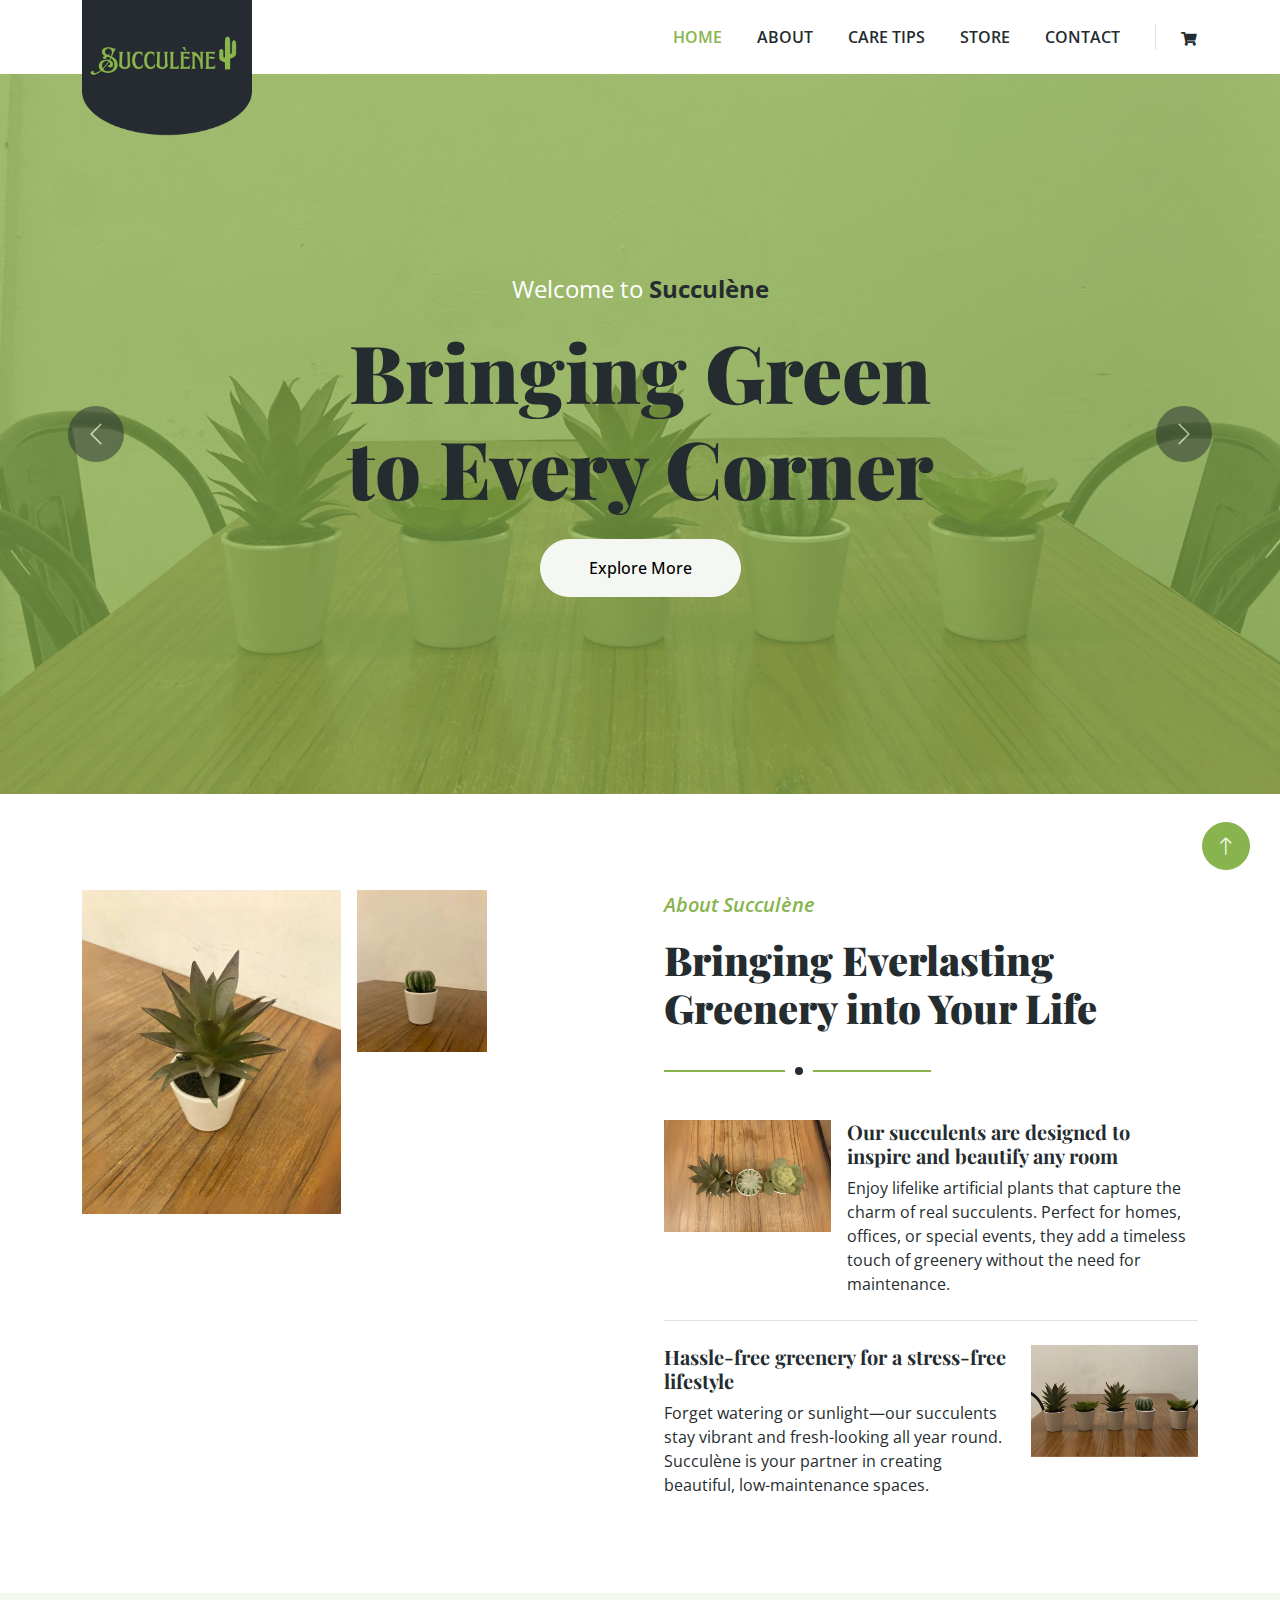
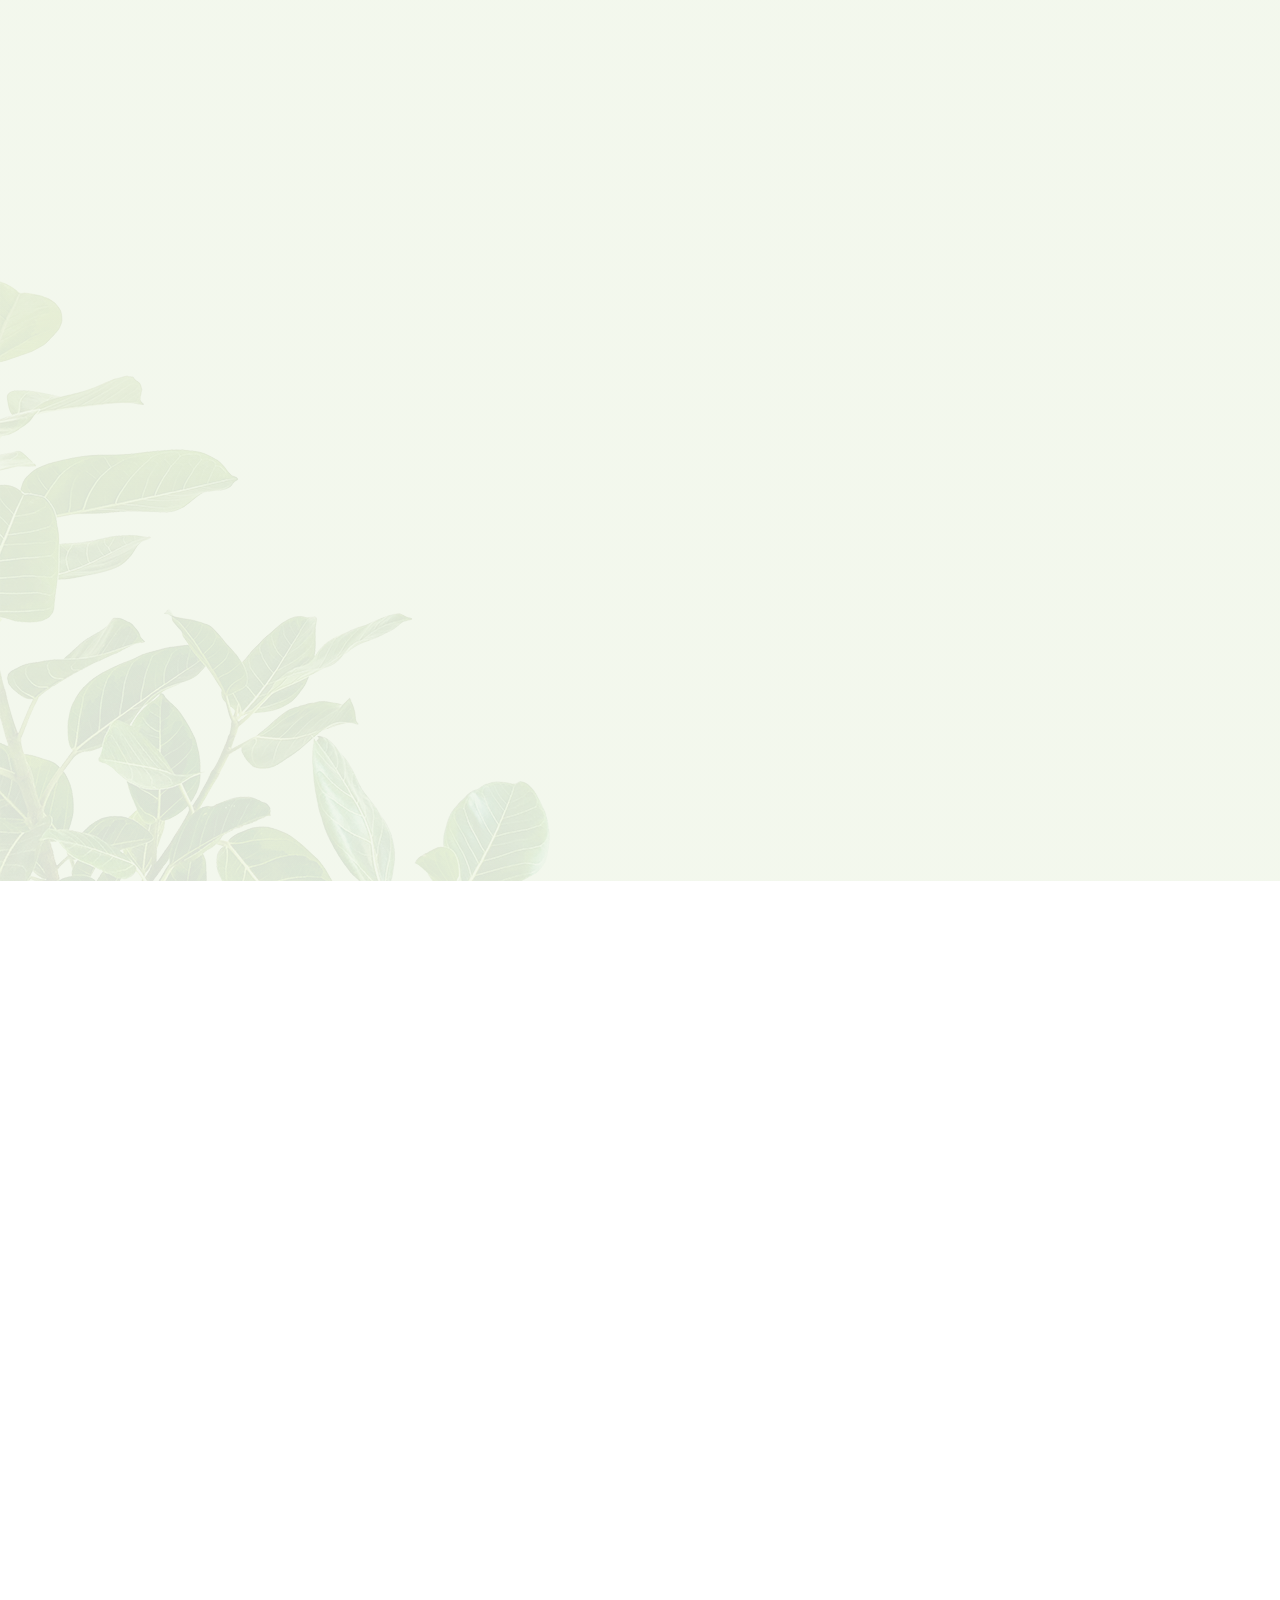
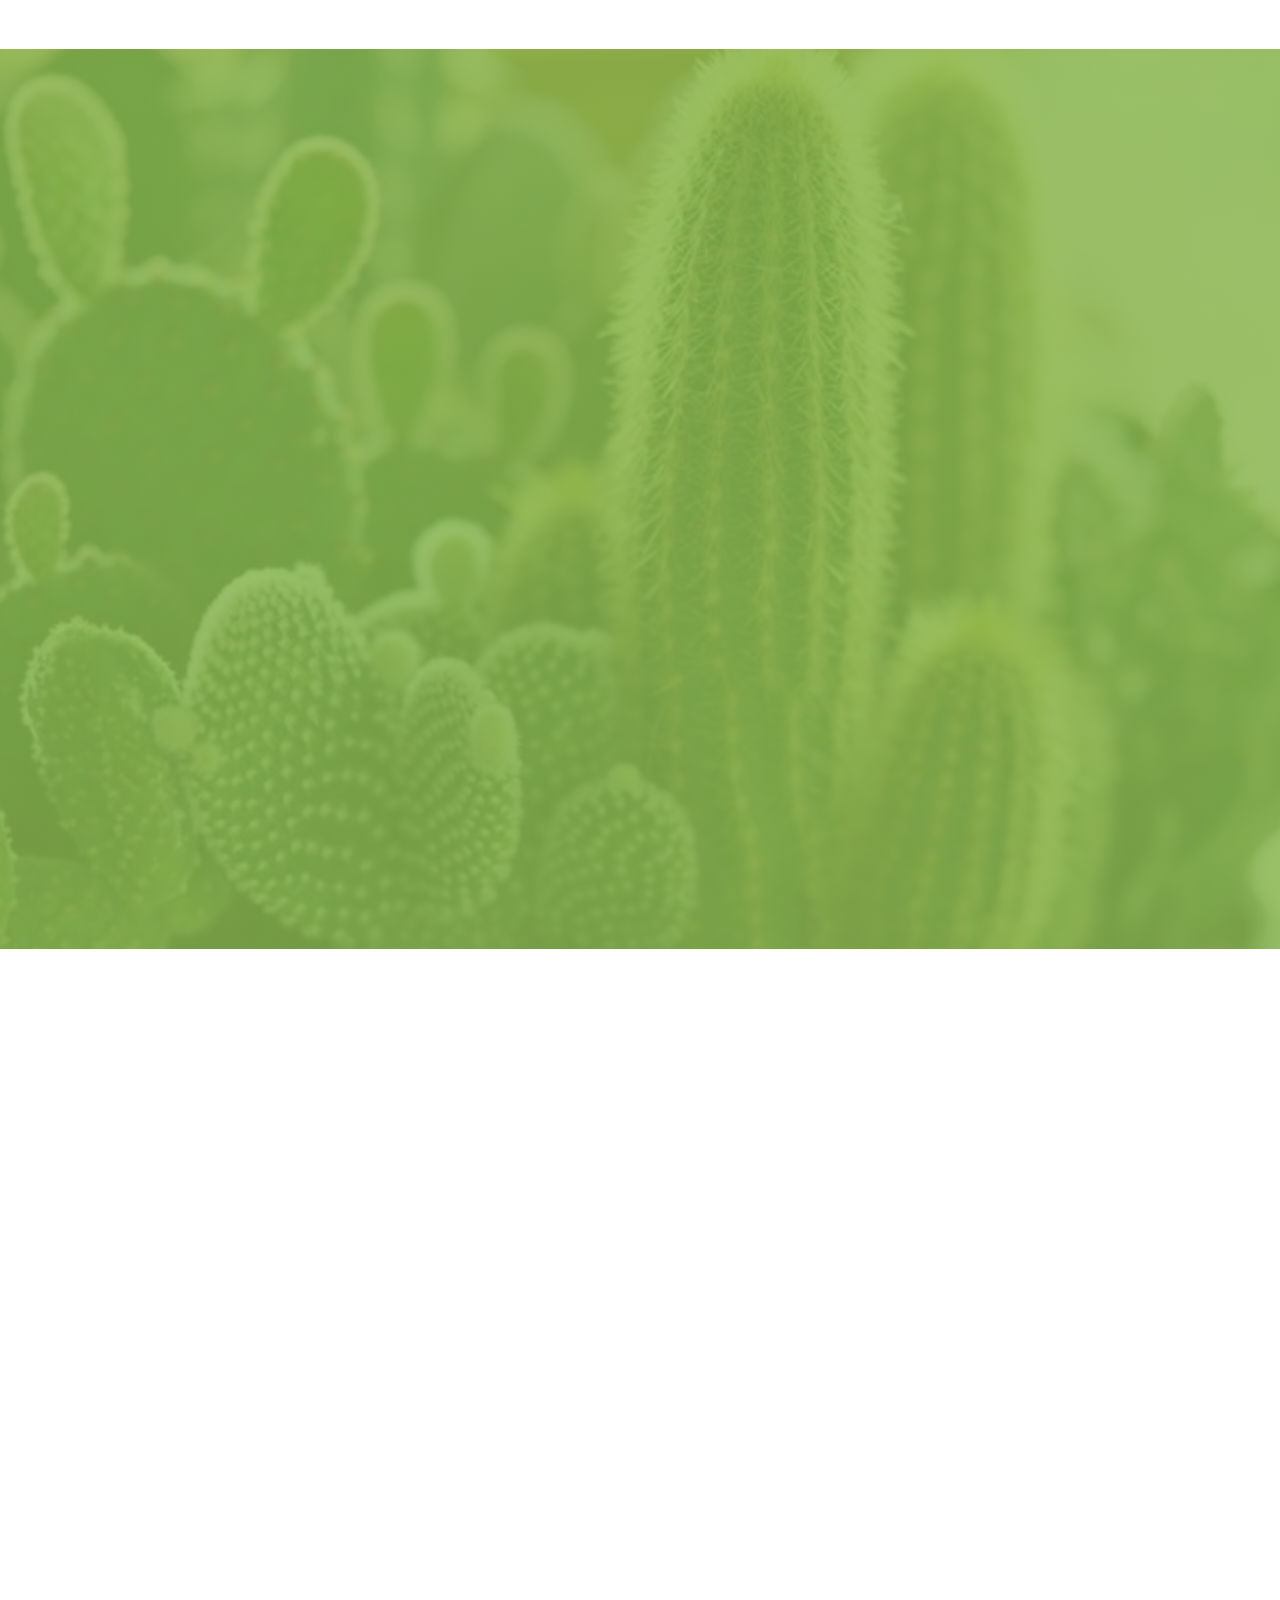
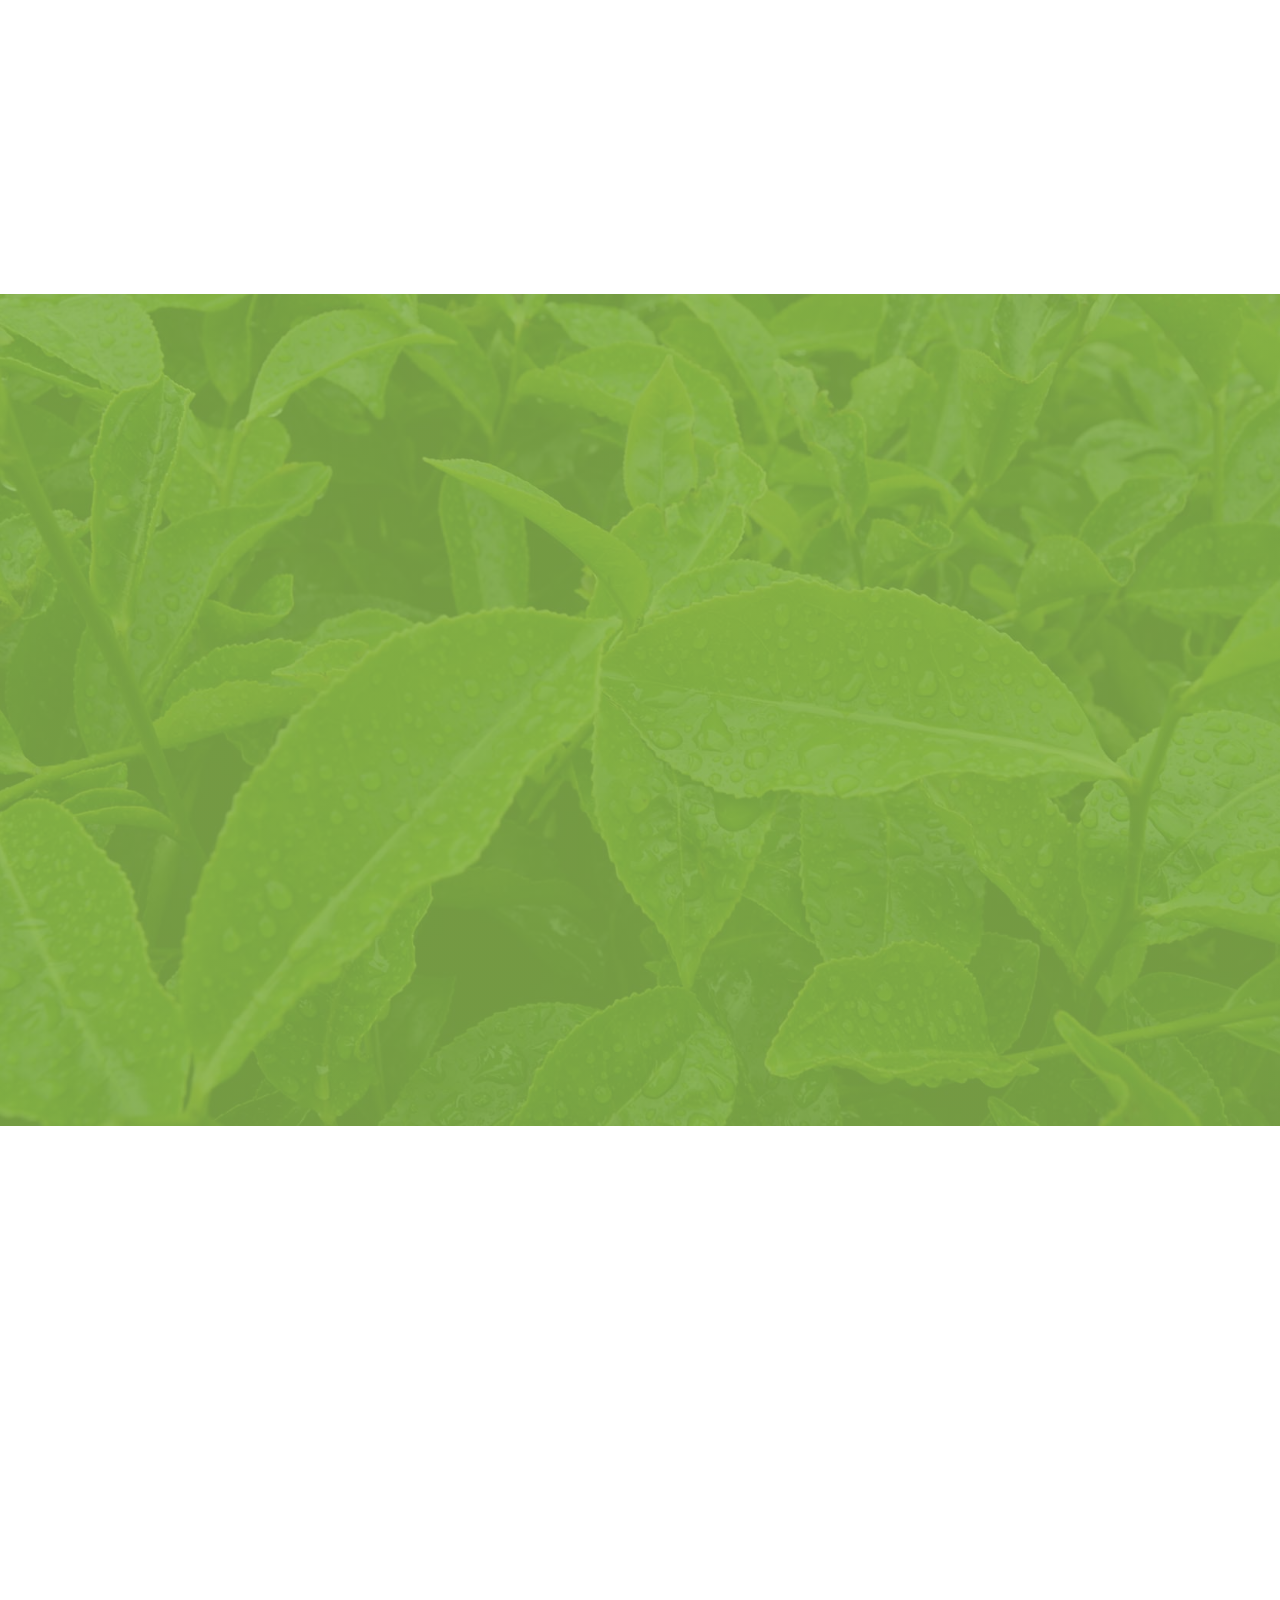
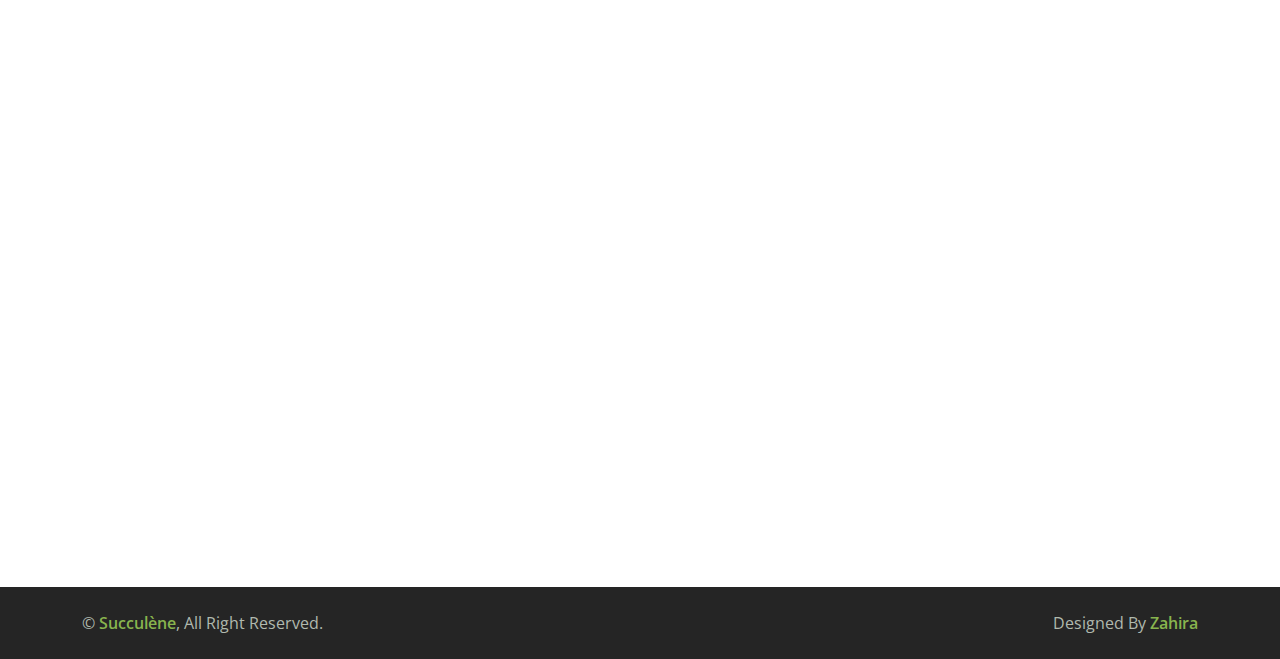
==== index.html @ a8dad663 "Succulene" ====
<!DOCTYPE html>
<html lang="en">

<head>
    <meta charset="utf-8">
    <title>Succulène - Tea Shop Website Template</title>
    <meta content="width=device-width, initial-scale=1.0" name="viewport">
    <meta content="" name="keywords">
    <meta content="" name="description">

<!-- Favicon -->
    <link href="img/logo succulene.png" rel="icon" type="image/png">

    <!-- Google Web Fonts -->
    <link rel="preconnect" href="https://fonts.googleapis.com">
    <link rel="preconnect" href="https://fonts.gstatic.com" crossorigin>
    <link href="https://fonts.googleapis.com/css2?family=Open+Sans:wght@400;600&family=Playfair+Display:wght@700;900&display=swap" rel="stylesheet">

    <!-- Icon Font Stylesheet -->
    <link href="https://cdnjs.cloudflare.com/ajax/libs/font-awesome/5.10.0/css/all.min.css" rel="stylesheet">
    <link href="https://cdn.jsdelivr.net/npm/bootstrap-icons@1.4.1/font/bootstrap-icons.css" rel="stylesheet">

    <!-- Libraries Stylesheet -->
    <link href="lib/animate/animate.min.css" rel="stylesheet">
    <link href="lib/owlcarousel/assets/owl.carousel.min.css" rel="stylesheet">

    <!-- Customized Bootstrap Stylesheet -->
    <link href="css/bootstrap.min.css" rel="stylesheet">

    <!-- Template Stylesheet -->
    <link href="css/style.css" rel="stylesheet">
</head>

<body>
  <!-- Spinner Start -->
  <div id="spinner" class="show bg-white position-fixed translate-middle w-100 vh-100 top-50 start-50 d-flex align-items-center justify-content-center">
    <div class="spinner-border position-relative text-primary" style="width: 6rem; height: 6rem;" role="status"></div>
    <img src="img/logo succulene.png" alt="Book" class="position-absolute top-50 start-50 translate-middle" style="width: 3rem; height: 3rem;">
</div>
<!-- Spinner End -->
    
    <!-- Navbar Start -->
    <div class="container-fluid bg-white sticky-top">
        <div class="container">
            <nav class="navbar navbar-expand-lg bg-white navbar-light py-2 py-lg-0">
                <a href="index.html" class="navbar-brand">
                    <img class="img-fluid" src="img/logo succulene.png" alt="Logo">
                </a>
                <button type="button" class="navbar-toggler ms-auto me-0" data-bs-toggle="collapse" data-bs-target="#navbarCollapse">
                    <span class="navbar-toggler-icon"></span>
                </button>
                <div class="collapse navbar-collapse" id="navbarCollapse">
                    <div class="navbar-nav ms-auto">
                        <a href="index.html" class="nav-item nav-link active">Home</a>
                        <a href="about.html" class="nav-item nav-link">About</a>
                        <a href="care-tips.html" class="nav-item nav-link">Care Tips</a>
                        <a href="store.html" class="nav-item nav-link">Store</a>
                        <a href="contact.html" class="nav-item nav-link">Contact</a>
                    </div>
                    <div class="border-start ps-4 d-none d-lg-block">
                        <button type="button" class="btn btn-sm p-0"><i class="fa fa-shopping-cart"></i></button>
                    </div>

                    
                </div>
            </nav>
        </div>
    </div>
    <!-- Navbar End -->


    <!-- Carousel Start -->
    <div class="container-fluid px-0 mb-5">
        <div id="header-carousel" class="carousel slide carousel-fade" data-bs-ride="carousel">
            <div class="carousel-inner">
                <div class="carousel-item active">
                    <img class="w-100" src="img/header-2.jpg" alt="Image">
                    <div class="carousel-caption">
                        <div class="container">
                            <div class="row justify-content-center">
                                <div class="col-lg-7 text-center">
                                    <p class="fs-4 text-white animated zoomIn">Welcome to <strong class="text-dark">Succulène</strong></p>
                                    <h1 class="display-1 text-dark mb-4 animated zoomIn">Bringing Green to Every Corner</h1>
                                    <a href="" class="btn btn-light rounded-pill py-3 px-5 animated zoomIn">Explore More</a>
                                </div>
                            </div>
                        </div>
                    </div>
                </div>
                <div class="carousel-item">
                    <img class="w-100" src="img/header2-transformed.jpeg" alt="Image">
                    <div class="carousel-caption">
                        <div class="container">
                            <div class="row justify-content-center">
                                <div class="col-lg-7 text-center">
                                    <p class="fs-4 text-white animated zoomIn">Welcome to <strong class="text-dark">Succulène</strong></p>
                                    <h1 class="display-1 text-dark mb-4 animated zoomIn">Nature-Inspired Elegance for Your Space</h1>
                                    <a href="" class="btn btn-light rounded-pill py-3 px-5 animated zoomIn">Explore More</a>
                                </div>
                            </div>
                        </div>
                    </div>
                </div>
            </div>
            <button class="carousel-control-prev" type="button" data-bs-target="#header-carousel"
                data-bs-slide="prev">
                <span class="carousel-control-prev-icon" aria-hidden="true"></span>
                <span class="visually-hidden">Previous</span>
            </button>
            <button class="carousel-control-next" type="button" data-bs-target="#header-carousel"
                data-bs-slide="next">
                <span class="carousel-control-next-icon" aria-hidden="true"></span>
                <span class="visually-hidden">Next</span>
            </button>
        </div>
    </div>
    <!-- Carousel End -->


    <!-- About Start -->
    <div class="container-xxl py-5">
        <div class="container">
            <div class="row g-5">
                <div class="col-lg-6">
                    <div class="row g-3">
                        <div class="col-6 text-end">
                            <img class="img-fluid bg-white w-100 mb-3 wow fadeIn" data-wow-delay="0.1s" src="img/aboutbaru-1.jpg" alt="">
                            <img class="img-fluid bg-white w-50 wow fadeIn" data-wow-delay="0.2s" src="img/aboutbaru-3.jpg" alt="">
                        </div>
                        <div class="col-6">
                            <img class="img-fluid bg-white w-50 mb-3 wow fadeIn" data-wow-delay="0.3s" src="img/aboutbaru-4.jpg" alt="">
                            <img class="img-fluid bg-white w-100 wow fadeIn" data-wow-delay="0.4s" src="img/aboutbaru-2.jpg" alt="">
                        </div>
                    </div>
                </div>
                <div class="col-lg-6 wow fadeIn" data-wow-delay="0.5s">
                    <div class="section-title">
                        <p class="fs-5 fw-medium fst-italic text-primary">About Succulène</p>
                        <h1 class="display-6">Bringing Everlasting Greenery into Your Life</h1>
                    </div>
                    <div class="row g-3 mb-4">
                        <div class="col-sm-4">
                            <img class="img-fluid bg-white w-100" src="img/aboutbaruu-5.jpg" alt="">
                        </div>
                        <div class="col-sm-8">
                            <h5>Our succulents are designed to inspire and beautify any room</h5>
                            <p class="mb-0">Enjoy lifelike artificial plants that capture the charm of real succulents. Perfect for homes, offices, or special events, they add a timeless touch of greenery without the need for maintenance.</p>
                        </div>
                    </div>
                    <div class="border-top mb-4"></div>
                    <div class="row g-3">
                        <div class="col-sm-8">
                            <h5>Hassle-free greenery for a stress-free lifestyle</h5>
                            <p class="mb-0">Forget watering or sunlight—our succulents stay vibrant and fresh-looking all year round. Succulène is your partner in creating beautiful, low-maintenance spaces.</p>
                        </div>
                        <div class="col-sm-4">
                            <img class="img-fluid bg-white w-100" src="img/aboutbaruu-6.jpg" alt="">
                        </div>
                    </div>
                </div>
            </div>
        </div>
    </div>
    <!-- About End -->


    <!-- Care Tips Start -->
    <div class="container-fluid product py-5 my-5">
        <div class="container py-5">
            <div class="section-title text-center mx-auto wow fadeInUp" data-wow-delay="0.1s" style="max-width: 500px;">
                <p class="fs-5 fw-medium fst-italic text-primary">Succulène Tips</p>
                <h1 class="display-6">Simple Care Tips to Keep Your Succulène Always Perfect</h1>
            </div>
            <div class="owl-carousel product-carousel wow fadeInUp" data-wow-delay="0.5s">
                <a href="" class="d-block product-item rounded">
                    <img src="img/care tips 1.jpg" alt="">
                    <div class="bg-white shadow-sm text-center p-4 position-relative mt-n5 mx-4">
                        <h4 class="text-primary">Dusting Made Easy</h4>
                        <span class="text-body">Use a soft cloth or brush to gently clean off dust from your artificial succulents and keep them looking fresh.</span>
                    </div>
                </a>
                <a href="" class="d-block product-item rounded">
                    <img src="img/care tips 2.jpg" alt="">
                    <div class="bg-white shadow-sm text-center p-4 position-relative mt-n5 mx-4">
                        <h4 class="text-primary">No Sunlight Needed</h4>
                        <span class="text-body">Place your succulents anywhere you like—Succulène thrives in any lighting condition without fading.</span>
                    </div>
                </a>
                <a href="" class="d-block product-item rounded">
                    <img src="img/care tips 3.jpg" alt="">
                    <div class="bg-white shadow-sm text-center p-4 position-relative mt-n5 mx-4">
                        <h4 class="text-primary">Long-Lasting Appeal</h4>
                        <span class="text-body">Our succulents are made with premium materials, ensuring vibrant colors and lifelike textures for years.
                        </span>
                    </div>
                </a>
                <a href="" class="d-block product-item rounded">
                    <img src="img/care tips 4.jpg" alt="">
                    <div class="bg-white shadow-sm text-center p-4 position-relative mt-n5 mx-4">
                        <h4 class="text-primary">Effortless Maintenance</h4>
                        <span class="text-body">No watering, trimming, or fertilizing needed—just enjoy the timeless beauty of your Succulène with zero hassle. </span>
                    </div>
                </a>
            </div>
        </div>
    </div>
    <!-- Care Tips End -->


 <!-- Article Start -->
<div class="container-xxl py-5">
    <div class="container">
        <div class="row g-5">
            <div class="col-lg-5 wow fadeIn" data-wow-delay="0.1s">
                <img class="img-fluid" src="img/history.jpg" alt="">
            </div>
            <div class="col-lg-6 wow fadeIn" data-wow-delay="0.5s">
                <div class="section-title">
                    <p class="fs-5 fw-medium fst-italic text-primary">Featured Article</p>
                    <h1 class="display-6">History of Artificial Plants in the World</h1>
                </div>
                <p class="mb-4">Artificial plants have been around for thousands of years, starting with the Ancient Egyptians who used them for rituals and funerals. The art of artificial flower making then flourished in China with beautiful silk flowers, and continued in Renaissance France with materials such as silk and satin, creating elegant and luxurious decorations.</p>
                <p class="mb-4">In the 20th century, the advent of plastics enabled mass production of artificial plants with more affordable prices and longer durability. Today, the fusion of modern technology and traditional craftsmanship produces highly realistic artificial plants, making them a popular décor choice that combines beauty and practicality.  </p>
                <a href="https://petalwonders.com/history-evolution-of-artificial-flowers" class="btn btn-primary rounded-pill py-3 px-5" target="_blank">Read More</a>
            </div>
        </div>
    </div>
</div>

    <!-- Article End -->


    <!-- Video Start -->
<div class="container-fluid video my-5"
    style="background: linear-gradient(rgba(136, 180, 78, 0.85), rgba(136, 180, 78, 0.85)), url('../img/videoo bg.jpg') center center no-repeat; 
            background-size: cover; 
            height: 100vh; 
            overflow: hidden;">
    <div class="container">
        <div class="row g-0">
            <div class="col-lg-6 py-5 wow fadeIn" data-wow-delay="0.1s">
                <div class="py-5">
                    <h1 class="display-6 mb-4">Artificial Plants <span class="text-white">is:</span> Timeless <span class="text-white">Beauty</span></h1>
                    <h5 class="fw-normal lh-base fst-italic text-white mb-5">Succulene artificial plants provide the perfect decoration solution, offering beauty without the need for special care. Enjoy plants that are always fresh and add to the aesthetics of your space.</h5>
                    <div class="row g-4 mb-5">
                        <div class="col-sm-6">
                            <div class="d-flex align-items-center">
                                <div class="flex-shrink-0 btn-lg-square bg-white text-primary rounded-circle me-3">
                                    <i class="fa fa-check"></i>
                                </div>
                                <span class="text-dark">Realistic and Detailed Designs</span>
                            </div>
                        </div>
                        <div class="col-sm-6">
                            <div class="d-flex align-items-center">
                                <div class="flex-shrink-0 btn-lg-square bg-white text-primary rounded-circle me-3">
                                    <i class="fa fa-check"></i>
                                </div>
                                <span class="text-dark">Durable and Long-Lasting</span>
                            </div>
                        </div>
                        <div class="col-sm-6">
                            <div class="d-flex align-items-center">
                                <div class="flex-shrink-0 btn-lg-square bg-white text-primary rounded-circle me-3">
                                    <i class="fa fa-check"></i>
                                </div>
                                <span class="text-dark">Low Maintenance</span>
                            </div>
                        </div>
                        <div class="col-sm-6">
                            <div class="d-flex align-items-center">
                                <div class="flex-shrink-0 btn-lg-square bg-white text-primary rounded-circle me-3">
                                    <i class="fa fa-check"></i>
                                </div>
                                <span class="text-dark">Perfect for Any Space</span>
                            </div>
                        </div>
                    </div>
                    <a class="btn btn-light rounded-pill py-3 px-5" href="">Explore More</a>
                </div>
            </div>
            <div class="col-lg-6 wow fadeIn" data-wow-delay="0.5s">
                <div class="h-100 d-flex align-items-center justify-content-center" style="min-height: 300px;">
                    <button type="button" class="btn-play" data-bs-toggle="modal"
                        data-src="https://www.youtube.com/embed/pC59A0uDwWY?si=2RKplLBoBSSB4YPh" data-bs-target="#videoModal">
                        <span></span>
                    </button>
                </div>
            </div>
        </div>
    </div>
</div>
<!-- Video End -->


    <!-- Video Modal Start -->
    <div class="modal modal-video fade" id="videoModal" tabindex="-1" aria-labelledby="exampleModalLabel" aria-hidden="true">
        <div class="modal-dialog">
            <div class="modal-content rounded-0">
                <div class="modal-header">
                    <h3 class="modal-title" id="exampleModalLabel">Youtube Video</h3>
                    <button type="button" class="btn-close" data-bs-dismiss="modal" aria-label="Close"></button>
                </div>
                <div class="modal-body">
                    <!-- 16:9 aspect ratio -->
                    <div class="ratio ratio-16x9">
                        <iframe class="embed-responsive-item" src="" id="video" allowfullscreen allowscriptaccess="always"
                            allow="autoplay"></iframe>
                    </div>
                </div>
            </div>
        </div>
    </div>
    <!-- Video Modal End -->


    <!-- Store Start -->
    <div class="container-xxl py-5">
        <div class="container">
            <div class="section-title text-center mx-auto wow fadeInUp" data-wow-delay="0.1s" style="max-width: 500px;">
                <p class="fs-5 fw-medium fst-italic text-primary">Online Store</p>
                <h1 class="display-6">Bring Nature to Your Space with Succulene</h1>
            </div>
            <div class="row g-4">
                <!-- Produk 1 -->
                <div class="col-lg-4 col-md-6 wow fadeInUp" data-wow-delay="0.1s">
                    <div class="store-item position-relative text-center">
                        <img class="img-fluid" src="img/succulent 1.jpg" alt="Succulent Agave Artifisial">
                        <div class="p-4">
                            <div class="text-center mb-3">
                                <small class="fa fa-star text-primary"></small>
                                <small class="fa fa-star text-primary"></small>
                                <small class="fa fa-star text-primary"></small>
                                <small class="fa fa-star text-primary"></small>
                                <small class="fa fa-star text-primary"></small>
                            </div>
                            <h4 class="mb-3">Succulent Agave Artificial</h4>
                            <p>Tanaman artifisial dengan bentuk daun runcing seperti agave asli, memberikan kesan modern dan tropis.</p>
                            <h4 class="text-primary">Rp. 60.000</h4>
                        </div>
                        <div class="store-overlay">
                            <!-- More Detail Button -->
                            <button type="button" class="btn btn-primary rounded-pill py-2 px-4 m-2" 
                                    data-bs-toggle="modal" data-bs-target="#moreDetailModal2">
                                More Detail <i class="fa fa-arrow-right ms-2"></i>
                            </button>
                        
                            <!-- Add to Cart Button -->
                            <button type="button" class="btn btn-dark rounded-pill py-2 px-4 m-2" 
                                    data-bs-toggle="modal" data-bs-target="#addToCartModal2">
                                Add to Cart <i class="fa fa-cart-plus ms-2"></i>
                            </button>
                        
                            <!-- Buy Now Button -->
                            <button type="button" class="btn btn-dark rounded-pill py-2 px-4 m-2" 
                                    onclick="window.location.href='https://app.sandbox.midtrans.com/payment-links/1733286046135';">
                                Buy Now <i class="fa fa-cart-plus ms-2"></i>
                            </button>
                        </div>
                        
                    </div>
                </div>
    
                <!-- Produk 2 -->
                <div class="col-lg-4 col-md-6 wow fadeInUp" data-wow-delay="0.1s">
                    <div class="store-item position-relative text-center">
                        <img class="img-fluid" src="img/succulent 2.jpg" alt="Succulent Notocactus Artificial">
                        <div class="p-4">
                            <div class="text-center mb-3">
                                <small class="fa fa-star text-primary"></small>
                                <small class="fa fa-star text-primary"></small>
                                <small class="fa fa-star text-primary"></small>
                                <small class="fa fa-star text-primary"></small>
                                <small class="fa fa-star text-primary"></small>
                            </div>
                            <h4 class="mb-3">Succulent Notocactus Artificial</h4>
                            <p>Kaktus artifisial berbentuk bulat, menampilkan kesan alami dan estetis.</p>
                            <h4 class="text-primary">Rp. 45.000</h4>
                        </div>
                        <div class="store-overlay">
                            <!-- More Detail Button -->
                            <button type="button" class="btn btn-primary rounded-pill py-2 px-4 m-2" 
                                    data-bs-toggle="modal" data-bs-target="#moreDetailModal2">
                                More Detail <i class="fa fa-arrow-right ms-2"></i>
                            </button>
                        
                            <!-- Add to Cart Button -->
                            <button type="button" class="btn btn-dark rounded-pill py-2 px-4 m-2" 
                                    data-bs-toggle="modal" data-bs-target="#addToCartModal2">
                                Add to Cart <i class="fa fa-cart-plus ms-2"></i>
                            </button>
                        
                            <!-- Buy Now Button -->
                            <button type="button" class="btn btn-dark rounded-pill py-2 px-4 m-2" 
                                    onclick="window.location.href='https://app.sandbox.midtrans.com/payment-links/1733286103882';">
                                Buy Now <i class="fa fa-cart-plus ms-2"></i>
                            </button>
                        </div>
                        
                    </div>
                </div>
    
                <!-- Produk 3 -->
                <div class="col-lg-4 col-md-6 wow fadeInUp" data-wow-delay="0.1s">
                    <div class="store-item position-relative text-center">
                        <img class="img-fluid" src="img/succulent 3.jpg" alt="Succulent Stonecrop Artificial">
                        <div class="p-4">
                            <div class="text-center mb-3">
                                <small class="fa fa-star text-primary"></small>
                                <small class="fa fa-star text-primary"></small>
                                <small class="fa fa-star text-primary"></small>
                                <small class="fa fa-star text-primary"></small>
                                <small class="fa fa-star text-primary"></small>
                            </div>
                            <h4 class="mb-3">Succulent Stonecrop Artificial</h4>
                            <p>Succulent artifisial dengan bentuk kompak, ideal untuk dekorasi minimalis dan modern.</p>
                            <h4 class="text-primary">Rp. 50.000</h4>
                        </div>
                        <div class="store-overlay">
                            <!-- More Detail Button -->
                            <button type="button" class="btn btn-primary rounded-pill py-2 px-4 m-2" 
                                    data-bs-toggle="modal" data-bs-target="#moreDetailModal2">
                                More Detail <i class="fa fa-arrow-right ms-2"></i>
                            </button>
                        
                            <!-- Add to Cart Button -->
                            <button type="button" class="btn btn-dark rounded-pill py-2 px-4 m-2" 
                                    data-bs-toggle="modal" data-bs-target="#addToCartModal2">
                                Add to Cart <i class="fa fa-cart-plus ms-2"></i>
                            </button>
                        
                            <!-- Buy Now Button -->
                            <button type="button" class="btn btn-dark rounded-pill py-2 px-4 m-2" 
                                    onclick="window.location.href='https://app.sandbox.midtrans.com/payment-links/1733287206000';">
                                Buy Now <i class="fa fa-cart-plus ms-2"></i>
                            </button>
                        </div>
                        
                    </div>
                </div>
            </div>
        </div>
    </div>
    
    <!-- Modal untuk Produk 1 -->
    <div class="modal fade" id="moreDetailModal1" tabindex="-1" aria-labelledby="moreDetailModalLabel1" aria-hidden="true">
        <div class="modal-dialog">
            <div class="modal-content">
                <div class="modal-header">
                    <h5 class="modal-title" id="moreDetailModalLabel1">Succulent Agave Artificial</h5>
                    <button type="button" class="btn-close" data-bs-dismiss="modal" aria-label="Close"></button>
                </div>
                <div class="modal-body">
                    <img class="img-fluid mb-3" src="img/succulent 1.jpg" alt="Succulent Agave Artifisial">
                    <h5 class="mb-3">Succulent Agave Artificial</h5>
                    <p>Succulent Agave Artifisial adalah pilihan sempurna untuk Anda yang menginginkan nuansa tropis di rumah tanpa repot merawat tanaman hidup. Dengan bentuk daun runcing yang menyerupai agave asli, tanaman ini memberikan kesan modern dan elegan pada ruangan Anda. Tidak membutuhkan air atau sinar matahari, cocok untuk diletakkan di meja kerja, rak, atau ruang tamu.</p>
                </div>
                <div class="modal-footer">
                    <button type="button" class="btn btn-secondary" data-bs-dismiss="modal">Close</button>
                </div>
            </div>
        </div>
    </div>
    
    <!-- Modal untuk Produk 2 -->
    <div class="modal fade" id="moreDetailModal2" tabindex="-1" aria-labelledby="moreDetailModalLabel2" aria-hidden="true">
        <div class="modal-dialog">
            <div class="modal-content">
                <div class="modal-header">
                    <h5 class="modal-title" id="moreDetailModalLabel2">Succulent Notocactus Artificial</h5>
                    <button type="button" class="btn-close" data-bs-dismiss="modal" aria-label="Close"></button>
                </div>
                <div class="modal-body">
                    <img class="img-fluid mb-3" src="img/succulent 2.jpg" alt="Succulent Notocactus Artificial">
                    <h5 class="mb-3">Succulent Notocactus Artificial</h5>
                    <p>Succulent Notocactus Artifisial hadir dengan desain menyerupai kaktus berbentuk bulat yang memberikan nuansa alami dan unik pada dekorasi Anda. Dengan tekstur yang menyerupai tanaman asli, succulent ini cocok untuk mempercantik meja, rak, atau sudut ruangan tanpa memerlukan perawatan apapun. Pilihan sempurna bagi Anda yang ingin menghadirkan elemen hijau tanpa repot!</p>
                </div>
                <div class="modal-footer">
                    <button type="button" class="btn btn-secondary" data-bs-dismiss="modal">Close</button>
                </div>
            </div>
        </div>
    </div>
    
    <!-- Modal untuk Produk 3 -->
    <div class="modal fade" id="moreDetailModal3" tabindex="-1" aria-labelledby="moreDetailModalLabel3" aria-hidden="true">
        <div class="modal-dialog">
            <div class="modal-content">
                <div class="modal-header">
                    <h5 class="modal-title" id="moreDetailModalLabel3">Succulent Stonecrop Artificial</h5>
                    <button type="button" class="btn-close" data-bs-dismiss="modal" aria-label="Close"></button>
                </div>
                <div class="modal-body">
                    <img class="img-fluid mb-3" src="img/succulent 3.jpg" alt="Succulent Stonecrop Artificial">
                    <h5 class="mb-3">Succulent Stonecrop Artificial</h5>
                    <p>Succulent Stonecrop Artifisial dirancang dengan bentuk kompak dan desain sederhana, menjadikannya pilihan ideal untuk dekorasi ruangan minimalis. Tanaman ini memberikan tampilan hijau yang menenangkan tanpa memerlukan air atau sinar matahari. Dapat ditempatkan di berbagai area, seperti meja, rak, atau bahkan kamar mandi, untuk menciptakan suasana modern yang nyaman. Dengan daya tarik estetisnya, tanaman ini adalah tambahan sempurna untuk mempercantik ruang Anda.</p>
                </div>
                <div class="modal-footer">
                    <button type="button" class="btn btn-secondary" data-bs-dismiss="modal">Close</button>
                </div>
            </div>
        </div>
    </div>
    

    <!-- Store End -->


    <!-- Testimonial Start -->
    <div class="container-fluid testimonial py-5 my-5">
        <div class="container py-5">
            <div class="section-title text-center mx-auto wow fadeInUp" data-wow-delay="0.1s" style="max-width: 500px;">
                <p class="fs-5 fw-medium fst-italic text-white">Testimonial</p>
                <h1 class="display-6">What our clients say about Succulene</h1>
            </div>
            <div class="owl-carousel testimonial-carousel wow fadeInUp" data-wow-delay="0.5s">
                <div class="testimonial-item p-4 p-lg-5">
                    <p class="mb-4">Succulene benar-benar mempercantik ruang kerja saya! Tanaman artifisialnya terlihat sangat nyata dan memberikan nuansa hijau yang menyegarkan tanpa perlu repot merawatnya. Klien saya pun sering memuji dekorasinya!</p>
                    <div class="d-flex align-items-center justify-content-center">
                        <img class="img-fluid flex-shrink-0" src="img/testimonial-1.jpg" alt="">
                        <div class="text-start ms-3">
                            <h5>Rahmawati</h5>
                            <span class="text-primary">Interior design</span>
                        </div>
                    </div>
                </div>
                <div class="testimonial-item p-4 p-lg-5">
                    <p class="mb-4">Saya tidak punya waktu untuk merawat tanaman hidup, tapi Succulene adalah solusi yang sempurna. Desainnya modern, cocok untuk kantor dan rumah saya. Kini ruangan terasa lebih hidup tanpa ribet!</p>
                    <div class="d-flex align-items-center justify-content-center">
                        <img class="img-fluid flex-shrink-0" src="img/testimonial-2.jpg" alt="">
                        <div class="text-start ms-3">
                            <h5>Robert</h5>
                            <span class="text-primary">Entrepreneur</span>
                        </div>
                    </div>
                </div>
                <div class="testimonial-item p-4 p-lg-5">
                    <p class="mb-4">Tanaman dari Succulene sangat aesthetic untuk properti foto saya! Dengan kualitas yang realistis, saya bisa menggunakan mereka untuk berbagai konten, dan hasilnya selalu terlihat profesional.</p>
                    <div class="d-flex align-items-center justify-content-center">
                        <img class="img-fluid flex-shrink-0" src="img/testimonial-3.jpg" alt="">
                        <div class="text-start ms-3">
                            <h5>Raina</h5>
                            <span class="text-primary">Interior Design</span>
                        </div>
                    </div>
                </div>
            </div>
        </div>
    </div>
    <!-- Testimonial End -->


    <!-- Contact Start -->
    <div class="container-xxl contact py-5">
        <div class="container">
            <div class="section-title text-center mx-auto wow fadeInUp" data-wow-delay="0.1s" style="max-width: 500px;">
                <p class="fs-5 fw-medium fst-italic text-primary">Contact Us</p>
                <h1 class="display-6">Contact us right now</h1>
            </div>
            <div class="row justify-content-center wow fadeInUp" data-wow-delay="0.1s">
                <div class="col-lg-8">
                    <p class="text-center mb-5">Butuh informasi lebih lanjut? Kami di sini untuk membantu. Jangan ragu untuk menghubungi kami melalui email, telepon, atau kunjungi langsung lokasi kami!</p>
                    <div class="row g-5">
                        <div class="col-md-4 text-center wow fadeInUp" data-wow-delay="0.3s">
                            <div class="btn-square mx-auto mb-3">
                                <i class="fa fa-envelope fa-2x text-white"></i>
                            </div>
                            <p class="mb-2">succulene@gmail.com</p>
                            <p class="mb-0">succuleneinfo@gmail.com</p>
                        </div>
                        <div class="col-md-4 text-center wow fadeInUp" data-wow-delay="0.4s">
                            <div class="btn-square mx-auto mb-3">
                                <i class="fa fa-phone fa-2x text-white"></i>
                            </div>
                            <p class="mb-2">+628 123 45678</p>
                            <p class="mb-0">+628 345 67890</p>
                        </div>
                        <div class="col-md-4 text-center wow fadeInUp" data-wow-delay="0.5s">
                            <div class="btn-square mx-auto mb-3">
                                <i class="fa fa-map-marker-alt fa-2x text-white"></i>
                            </div>
                            <p class="mb-2">Jl Andi Pangerang Pettarani</p>
                            <p class="mb-0">Menara Phinisi, UNM</p>
                        </div>
                    </div>
                </div>
            </div>
        </div>
    </div>
    <!-- Contact Start -->


    <!-- Footer Start -->
    <div class="container-fluid bg-dark footer mt-5 py-5 wow fadeIn" data-wow-delay="0.1s">
        <div class="container py-5">
            <div class="row g-5">
                <div class="col-lg-3 col-md-6">
                    <h4 class="text-primary mb-4">Our Office</h4>
                    <p class="mb-2"><i class="fa fa-map-marker-alt text-primary me-3"></i>Jl Andi Pangerang Pettarani, Menara Phinisi, UNM</p>
                    <p class="mb-2"><i class="fa fa-phone-alt text-primary me-3"></i>+628 123 45678</p>
                    <p class="mb-2"><i class="fa fa-envelope text-primary me-3"></i>succulene@gmail.com</p>
                    <div class="d-flex pt-3">
                        <a class="btn btn-square btn-primary rounded-circle me-2" href=""><i class="fab fa-twitter"></i></a>
                        <a class="btn btn-square btn-primary rounded-circle me-2" href=""><i class="fab fa-facebook-f"></i></a>
                        <a class="btn btn-square btn-primary rounded-circle me-2" href=""><i class="fab fa-youtube"></i></a>
                        <a class="btn btn-square btn-primary rounded-circle me-2" href=""><i class="fab fa-linkedin-in"></i></a>
                    </div>
                </div>

                <div class="col-lg-3 col-md-6">
                    <h4 class="text-primary mb-4">Business Hours</h4>
                    <p class="mb-1">Monday - Friday</p>
                    <h6 class="text-light">09:00 am - 07:00 pm</h6>
                    <p class="mb-1">Saturday</p>
                    <h6 class="text-light">09:00 am - 12:00 pm</h6>
                    <p class="mb-1">Sunday</p>
                    <h6 class="text-light">Closed</h6>
                </div>
                <div class="col-lg-3 col-md-6">
                    <h4 class="text-primary mb-4">Newsletter</h4>
                    <p>Jadilah yang pertama tahu tentang penawaran spesial, tips, dan kabar terbaru! Daftarkan email Anda sekarang.</p>
                    <div class="position-relative w-100">
                        <input class="form-control bg-transparent w-100 py-3 ps-4 pe-5" type="text" placeholder="Your email">
                        <button type="button" class="btn btn-primary py-2 position-absolute top-0 end-0 mt-2 me-2">SignUp</button>
                    </div>
                </div>
            </div>
        </div>
    </div>
    <!-- Footer End -->


    <!-- Copyright Start -->
    <div class="container-fluid copyright py-4">
        <div class="container">
            <div class="row">
                <div class="col-md-6 text-center text-md-start mb-3 mb-md-0">
                    &copy; <a class="fw-medium" href="#">Succulène</a>, All Right Reserved.
                </div>
                <div class="col-md-6 text-center text-md-end">
                    <!--/*** This template is free as long as you keep the footer author’s credit link/attribution link/backlink. If you'd like to use the template without the footer author’s credit link/attribution link/backlink, you can purchase the Credit Removal License from "https://htmlcodex.com/credit-removal". Thank you for your support. ***/-->
                    Designed By <a class="fw-medium" href="https://htmlcodex.com">Zahira</a>
                </div>
            </div>
        </div>
    </div>
    <!-- Copyright End -->


    <!-- Back to Top -->
    <a href="#" class="btn btn-lg btn-primary btn-lg-square rounded-circle back-to-top"><i class="bi bi-arrow-up"></i></a>


    <!-- JavaScript Libraries -->
    <script src="https://ajax.googleapis.com/ajax/libs/jquery/3.6.1/jquery.min.js"></script>
    <script src="https://cdn.jsdelivr.net/npm/bootstrap@5.0.0/dist/js/bootstrap.bundle.min.js"></script>
    <script src="lib/wow/wow.min.js"></script>
    <script src="lib/easing/easing.min.js"></script>
    <script src="lib/waypoints/waypoints.min.js"></script>
    <script src="lib/owlcarousel/owl.carousel.min.js"></script>

    <!-- Template Javascript -->
    <script src="js/main.js"></script>
</body>

</html>
---- css/style.css ----
/********** Template CSS **********/
:root {
    --primary: #88B44E;
    --secondary: #FB9F38;
    --light: #F5F8F2;
    --dark: #252C30;
}

.back-to-top {
    position: fixed;
    display: none;
    right: 30px;
    bottom: 30px;
    z-index: 99;
}

.fw-medium {
    font-weight: 600;
}

.fw-bold {
    font-weight: 700;
}

.fw-black {
    font-weight: 900;
}


/*** Spinner ***/
#spinner {
    opacity: 0;
    visibility: hidden;
    transition: opacity .5s ease-out, visibility 0s linear .5s;
    z-index: 99999;
}

#spinner.show {
    transition: opacity .5s ease-out, visibility 0s linear 0s;
    visibility: visible;
    opacity: 1;
}


/*** Button ***/
.btn {
    transition: .5s;
    font-weight: 500;
}

.btn-primary,
.btn-outline-primary:hover {
    color: var(--light);
}

.btn-secondary,
.btn-outline-secondary:hover {
    color: var(--dark);
}

.btn-square {
    width: 38px;
    height: 38px;
}

.btn-sm-square {
    width: 32px;
    height: 32px;
}

.btn-lg-square {
    width: 48px;
    height: 48px;
}

.btn-square,
.btn-sm-square,
.btn-lg-square {
    padding: 0;
    display: flex;
    align-items: center;
    justify-content: center;
    font-weight: normal;
}


/*** Navbar ***/
.sticky-top {
    top: -150px;
    transition: .5s;
}

.navbar .navbar-brand {
    position: absolute;
    padding: 0;
    width: 170px;
    height: 135px;
    top: 0;
    left: 0;
}

.navbar .navbar-nav .nav-link {
    margin-right: 35px;
    padding: 25px 0;
    color: var(--dark);
    font-weight: 600;
    text-transform: uppercase;
    outline: none;
}

.navbar .navbar-nav .nav-link:hover,
.navbar .navbar-nav .nav-link.active {
    color: var(--primary);
}

.navbar .dropdown-toggle::after {
    border: none;
    content: "\f107";
    font-family: "Font Awesome 5 Free";
    font-weight: 900;
    vertical-align: middle;
    margin-left: 8px;
}

@media (max-width: 991.98px) {
    .navbar .navbar-brand {
        width: 126px;
        height: 100px;
    }

    .navbar .navbar-nav .nav-link  {
        margin-right: 0;
        padding: 10px 0;
    }

    .navbar .navbar-nav {
        margin-top: 75px;
        border-top: 1px solid #EEEEEE;
    }
}

@media (min-width: 992px) {
    .navbar .nav-item .dropdown-menu {
        display: block;
        border: none;
        margin-top: 0;
        top: 150%;
        opacity: 0;
        visibility: hidden;
        transition: .5s;
    }

    .navbar .nav-item:hover .dropdown-menu {
        top: 100%;
        visibility: visible;
        transition: .5s;
        opacity: 1;
    }
}


/*** Header ***/
.carousel-caption {
    top: 0;
    left: 0;
    right: 0;
    bottom: 0;
    display: flex;
    align-items: center;
    background: rgba(136, 180, 78, .7);
    z-index: 1;
}

.carousel-control-prev,
.carousel-control-next {
    width: 15%;
}

.carousel-control-prev-icon,
.carousel-control-next-icon {
    width: 3.5rem;
    height: 3.5rem;
    border-radius: 3.5rem;
    background-color: var(--dark);
    border: 15px solid var(--dark);
}

@media (max-width: 768px) {
    #header-carousel .carousel-item {
        position: relative;
        min-height: 450px;
    }
    
    #header-carousel .carousel-item img {
        position: absolute;
        width: 100%;
        height: 100%;
        object-fit: cover;
    }
}

.page-header {
    background: linear-gradient(rgba(136, 180, 78, .7), rgba(136, 180, 78, .7)), url(../img/header-2.jpg) center center no-repeat;
    background-size: cover;
}

.page-header .breadcrumb-item+.breadcrumb-item::before {
    color: var(--light);
}

.page-header .breadcrumb-item,
.page-header .breadcrumb-item a {
    font-size: 18px;
    color: var(--light);
}


/*** Section Title ***/
.section-title {
    position: relative;
    margin-bottom: 3rem;
    padding-bottom: 2rem;
}

.section-title::before {
    position: absolute;
    content: "";
    width: 50%;
    height: 2px;
    bottom: 0;
    left: 0;
    background: var(--primary);
}

.section-title::after {
    position: absolute;
    content: "";
    width: 28px;
    height: 28px;
    bottom: -13px;
    left: calc(25% - 13px);
    background: var(--dark);
    border: 10px solid #FFFFFF;
    border-radius: 28px;
}

.section-title.text-center::before {
    left: 25%;
}

.section-title.text-center::after {
    left: calc(50% - 13px);
}


/*** Care Tips ***/
.product {
    background: linear-gradient(rgba(136, 180, 78, .1), rgba(136, 180, 78, .1)), url(../img/product-bg.png) left bottom no-repeat;
    background-size: auto;
}

.product-carousel .owl-nav {
    display: flex;
    justify-content: center;
    margin-top: 30px;
}

.product-carousel .owl-nav .owl-prev,
.product-carousel .owl-nav .owl-next {
    margin: 0 10px;
    width: 55px;
    height: 55px;
    display: flex;
    align-items: center;
    justify-content: center;
    color: #FFFFFF;
    background: var(--primary);
    border-radius: 55px;
    box-shadow: 0 0 45px rgba(0, 0, 0, .15);
    font-size: 25px;
    transition: .5s;
}

.product-carousel .owl-nav .owl-prev:hover,
.product-carousel .owl-nav .owl-next:hover {
    background: #FFFFFF;
    color: var(--primary);
}


/*** About ***/
.video {
    background: linear-gradient(rgba(136, 180, 78, .85), rgba(136, 180, 78, .85)), url(../img/videoo bg,jpg) center center no-repeat;
    background-size: cover;
}

.btn-play {
    position: relative;
    display: block;
    box-sizing: content-box;
    width: 65px;
    height: 75px;
    border-radius: 100%;
    border: none;
    outline: none !important;
    padding: 28px 30px 30px 38px;
    background: #FFFFFF;
}

.btn-play:before {
    content: "";
    position: absolute;
    z-index: 0;
    left: 50%;
    top: 50%;
    transform: translateX(-50%) translateY(-50%);
    display: block;
    width: 120px;
    height: 120px;
    background: #FFFFFF;
    border-radius: 100%;
    animation: pulse-border 1500ms ease-out infinite;
}

.btn-play:after {
    content: "";
    position: absolute;
    z-index: 1;
    left: 50%;
    top: 50%;
    transform: translateX(-50%) translateY(-50%);
    display: block;
    width: 120px;
    height: 120px;
    background: #FFFFFF;
    border-radius: 100%;
    transition: all 200ms;
}

.btn-play span {
    display: block;
    position: relative;
    z-index: 3;
    width: 0;
    height: 0;
    left: 13px;
    border-left: 40px solid var(--primary);
    border-top: 28px solid transparent;
    border-bottom: 28px solid transparent;
}

@keyframes pulse-border {
    0% {
        transform: translateX(-50%) translateY(-50%) translateZ(0) scale(1);
        opacity: 1;
    }

    100% {
        transform: translateX(-50%) translateY(-50%) translateZ(0) scale(2);
        opacity: 0;
    }
}

.modal-video .modal-dialog {
    position: relative;
    max-width: 800px;
    margin: 60px auto 0 auto;
}

.modal-video .modal-body {
    position: relative;
    padding: 0px;
}

.modal-video .close {
    position: absolute;
    width: 30px;
    height: 30px;
    right: 0px;
    top: -30px;
    z-index: 999;
    font-size: 30px;
    font-weight: normal;
    color: #FFFFFF;
    background: #000000;
    opacity: 1;
}


/*** Store ***/
.store-item .store-overlay {
    position: absolute;
    top: 0;
    left: 0;
    width: 100%;
    height: 100%;
    display: flex;
    flex-direction: column;
    align-items: center;
    justify-content: center;
    background: rgba(138, 180, 78, .3);
    opacity: 0;
    transition: .5s;
}

.store-item:hover .store-overlay {
    opacity: 1;
}


/*** Contact ***/
.contact .btn-square {
    width: 100px;
    height: 100px;
    border: 20px solid var(--light);
    background: var(--primary);
    border-radius: 50px;
}


/*** Testimonial ***/
.testimonial {
    background: linear-gradient(rgba(136, 180, 78, .85), rgba(136, 180, 78, .85)), url(../img/testimonial-bg.jpg) center center no-repeat;
    background-size: cover;
}

.testimonial-item {
    margin: 0 auto;
    max-width: 600px;
    text-align: center;
    background: #FFFFFF;
    border: 30px solid var(--primary);
}

.testimonial-item img {
    width: 60px !important;
    height: 60px !important;
    border-radius: 60px;
}

.testimonial-carousel .owl-dots {
    margin-top: 35px;
    display: flex;
    align-items: flex-end;
    justify-content: center;
}

.testimonial-carousel .owl-dot {
    position: relative;
    display: inline-block;
    margin: 0 5px;
    width: 15px;
    height: 15px;
    background: var(--primary);
    border-radius: 15px;
    transition: .5s;
}

.testimonial-carousel .owl-dot.active {
    width: 30px;
    background: var(--dark);
}


/*** Footer ***/
.footer {
    color: #B0B9AE;
}

.footer .btn.btn-link {
    display: block;
    margin-bottom: 5px;
    padding: 0;
    text-align: left;
    color: #B0B9AE;
    font-weight: normal;
    text-transform: capitalize;
    transition: .3s;
}

.footer .btn.btn-link::before {
    position: relative;
    content: "\f105";
    font-family: "Font Awesome 5 Free";
    font-weight: 900;
    color: var(--primary);
    margin-right: 10px;
}

.footer .btn.btn-link:hover {
    color: var(--light);
    letter-spacing: 1px;
    box-shadow: none;
}

.copyright {
    color: #B0B9AE;
}

.copyright {
    background: #252525;
}

.copyright a:hover {
    color: #FFFFFF !important;
}
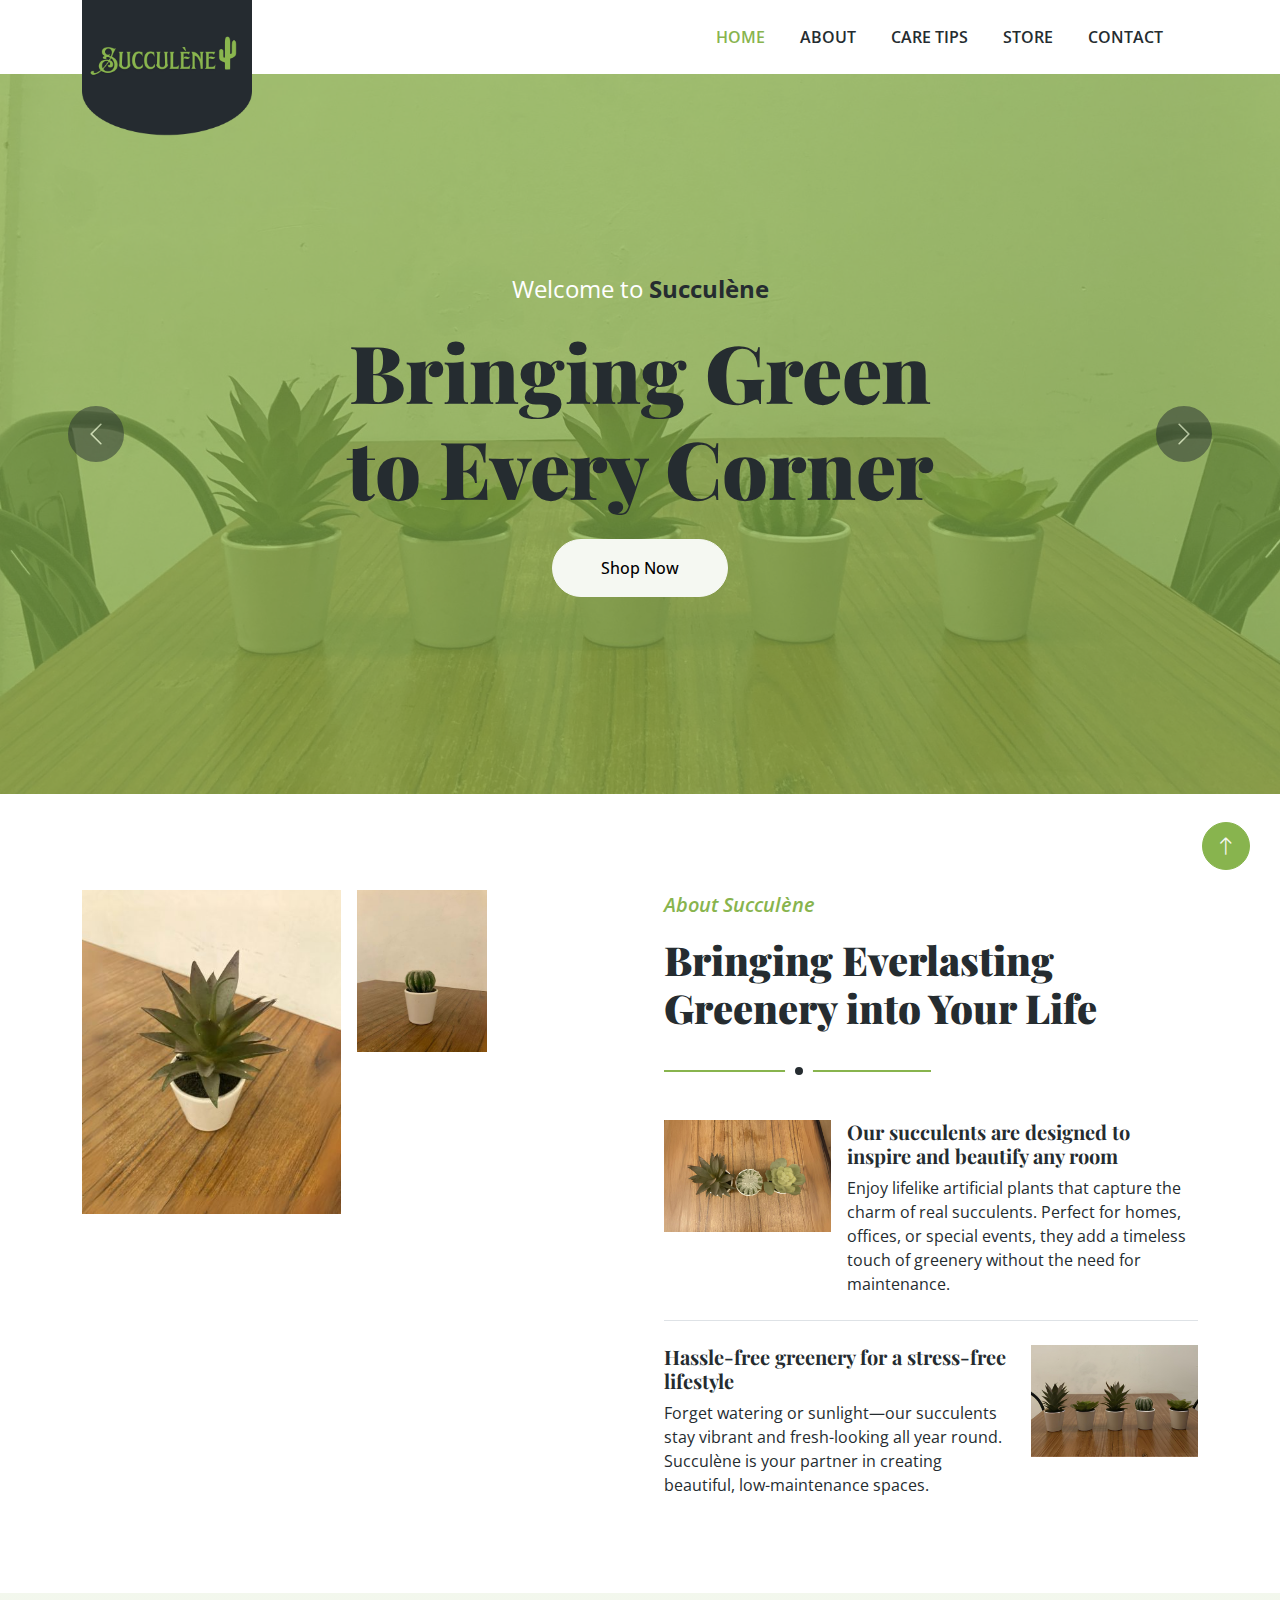
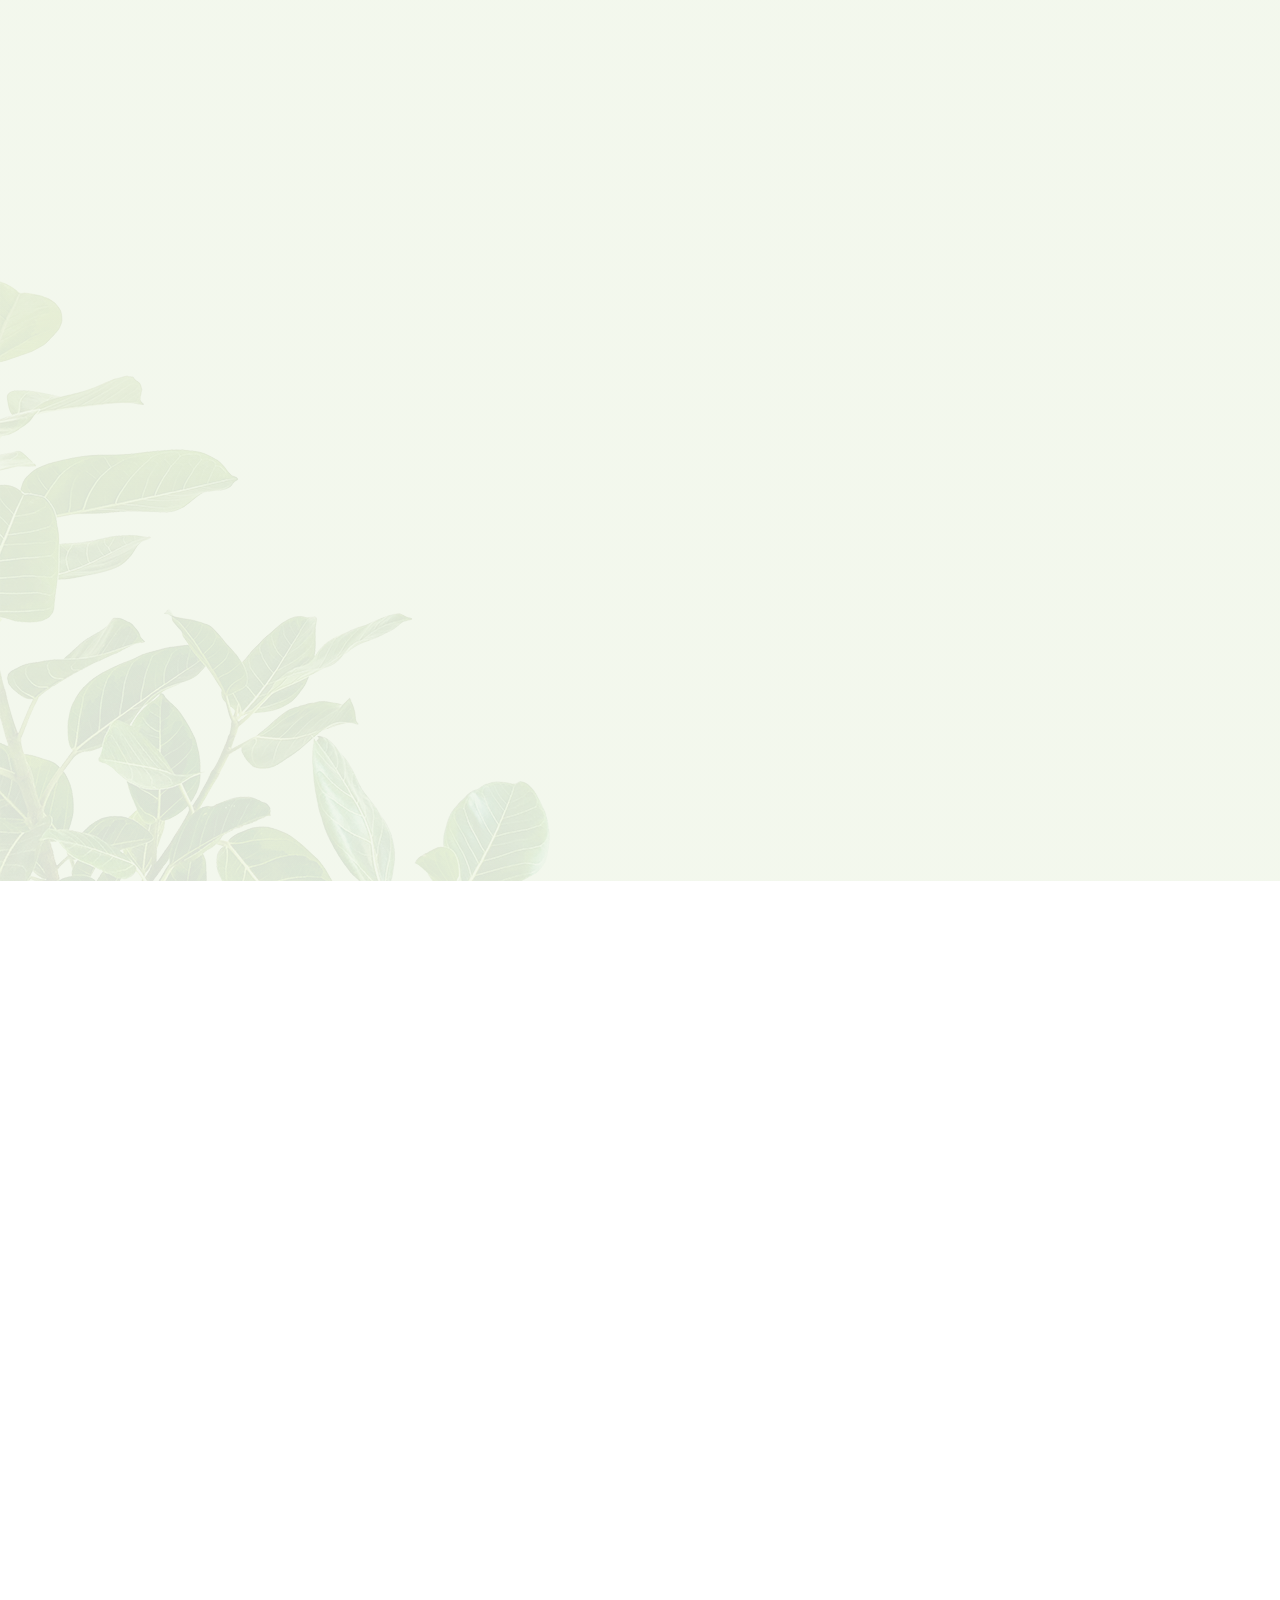
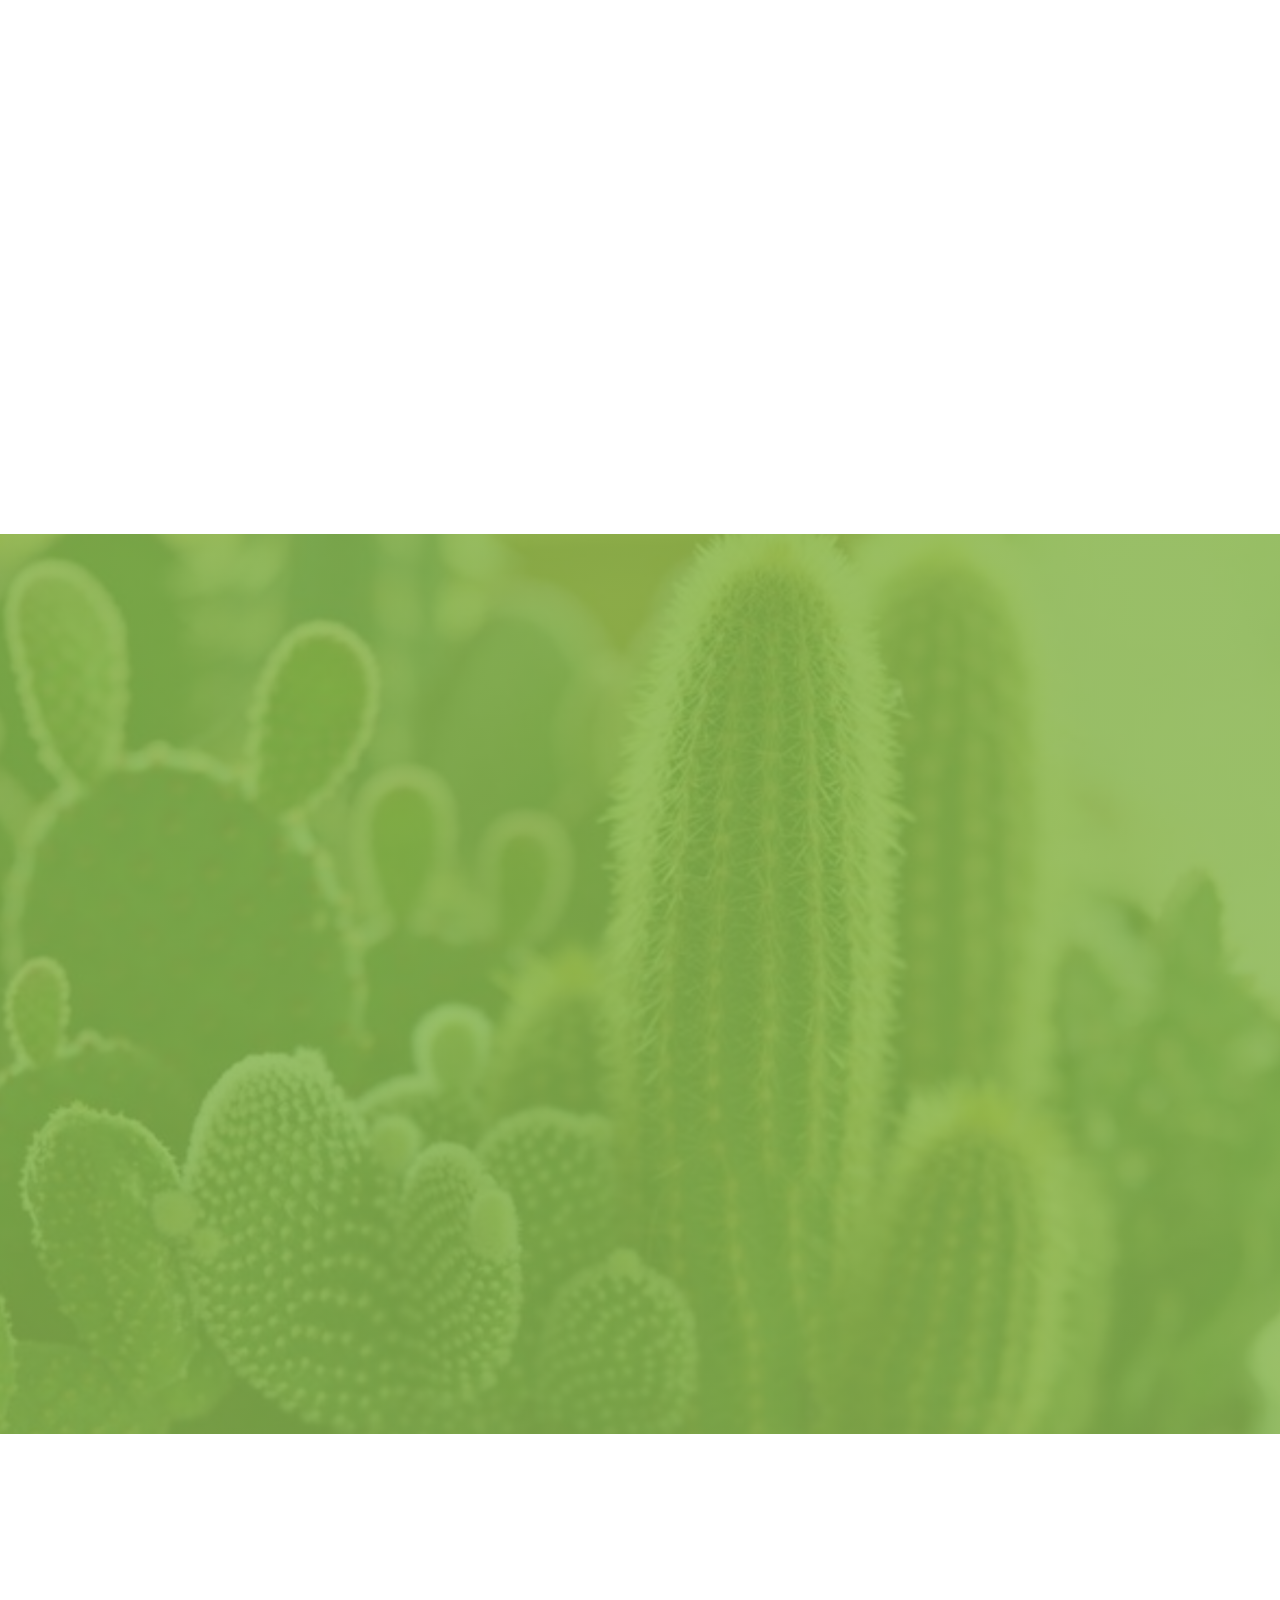
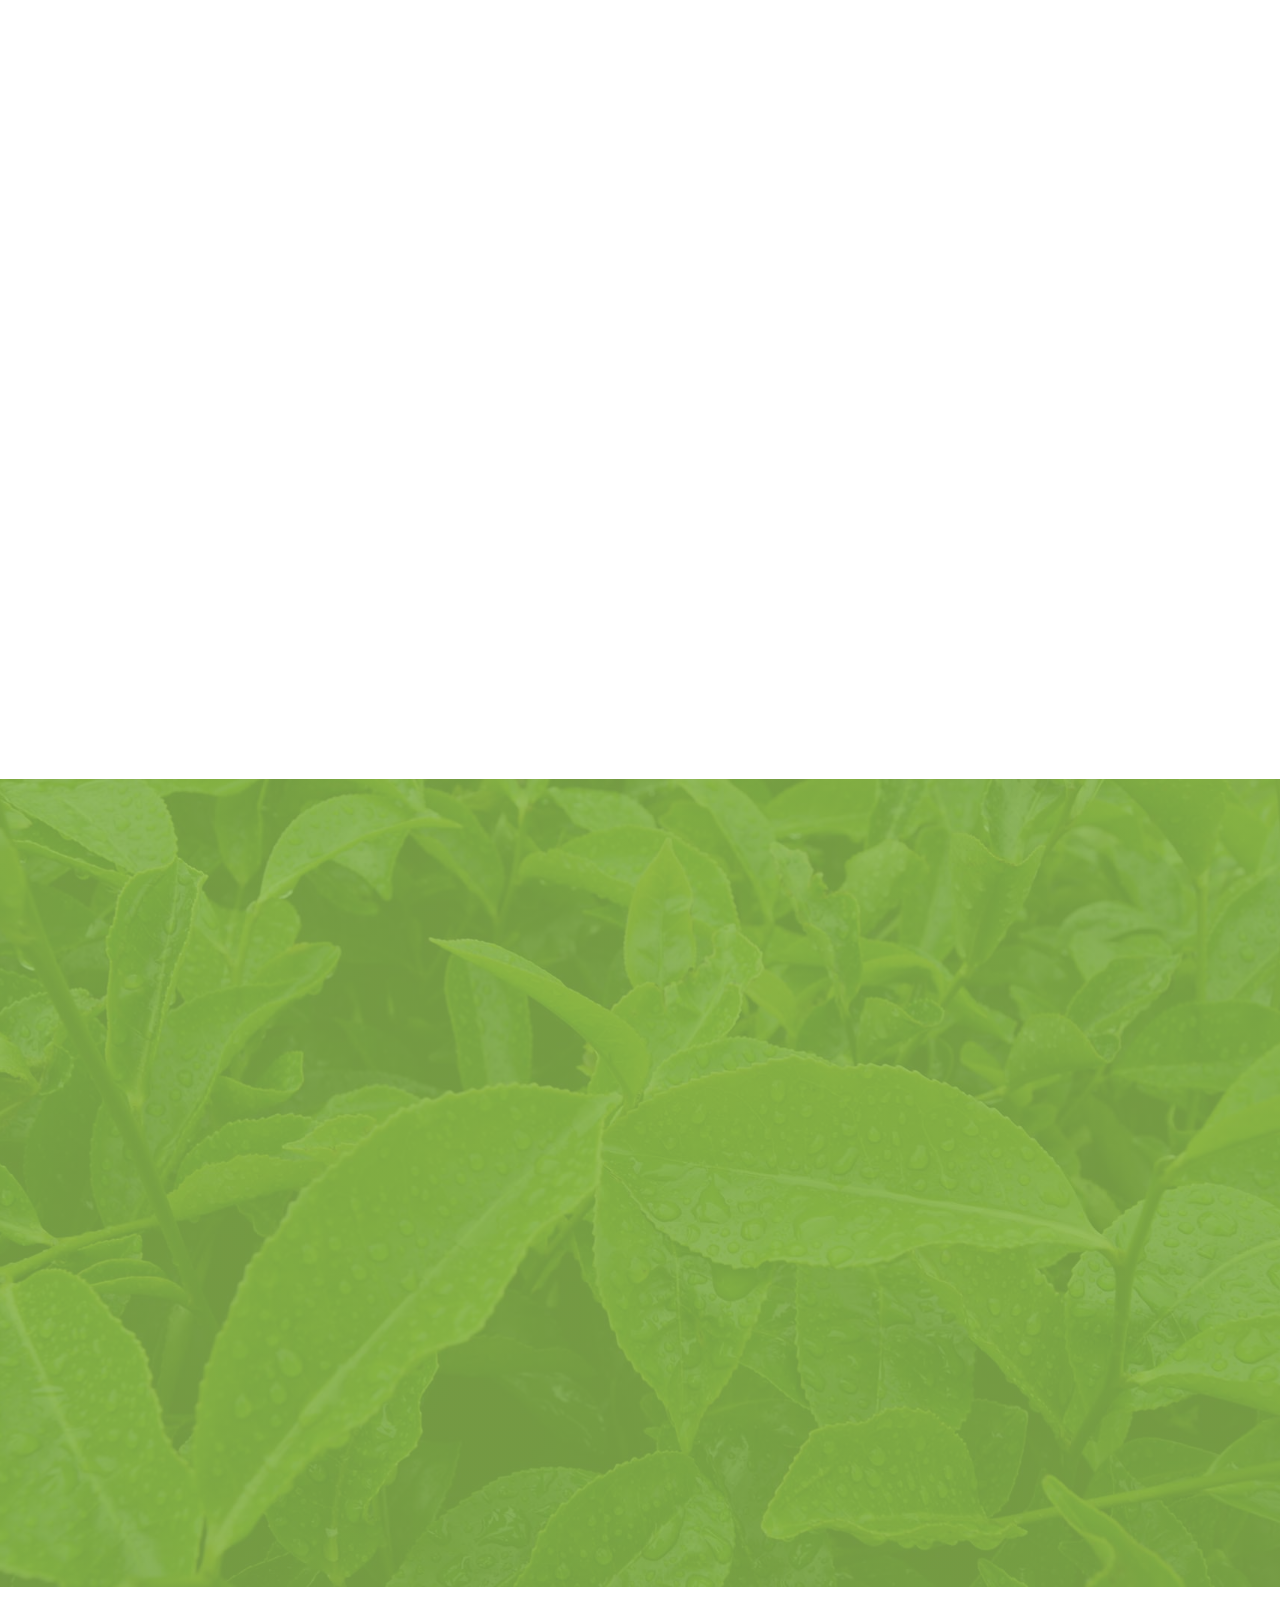
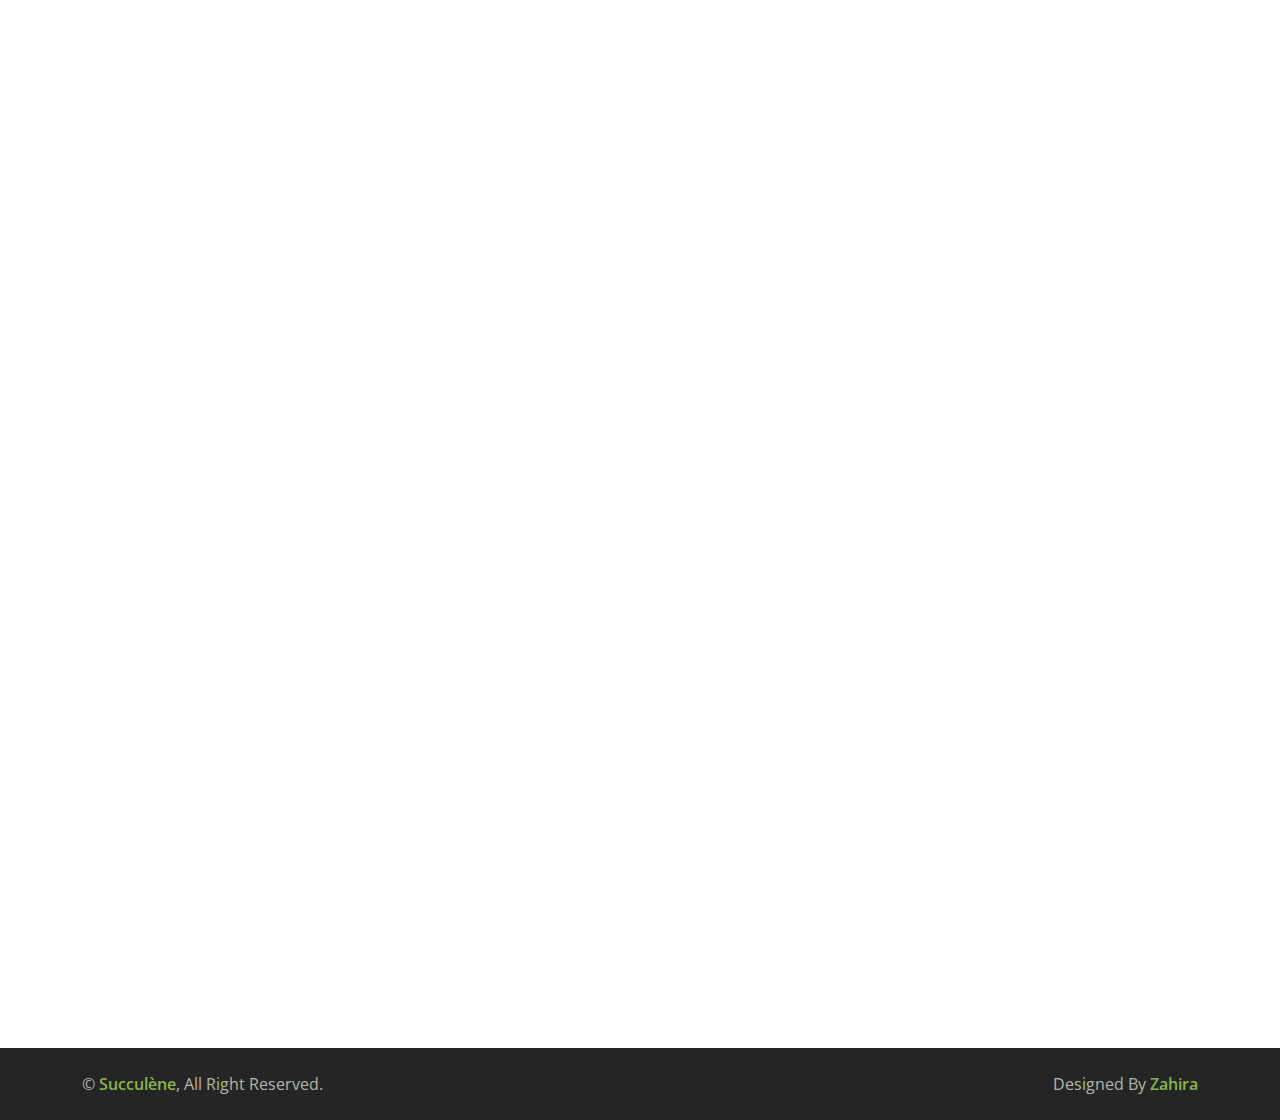
==== commit 51c0a67e: "perbarui" ====
--- a/index.html
+++ b/index.html
@@ -3,10 +3,11 @@
 
 <head>
     <meta charset="utf-8">
-    <title>Succulène - Tea Shop Website Template</title>
+    <title>Succulène - Beautiful Artificial Succulents for Every Space</title>
     <meta content="width=device-width, initial-scale=1.0" name="viewport">
-    <meta content="" name="keywords">
-    <meta content="" name="description">
+    <meta content="Succulène, Succulene, Succulent, artificial plants, decorative plants, home decor, eco-friendly decor, indoor plants, maintenance-free plants, stylish plants, faux succulents, realistic artificial plants" name="keywords">
+    <meta content="Discover Succulène's stylish and realistic artificial plants for your home or office decor. Maintenance-free and eco-friendly options to elevate any space with timeless greenery." name="description">
+
 
 <!-- Favicon -->
     <link href="img/logo succulene.png" rel="icon" type="image/png">
@@ -52,13 +53,10 @@
                 <div class="collapse navbar-collapse" id="navbarCollapse">
                     <div class="navbar-nav ms-auto">
                         <a href="index.html" class="nav-item nav-link active">Home</a>
-                        <a href="about.html" class="nav-item nav-link">About</a>
-                        <a href="care-tips.html" class="nav-item nav-link">Care Tips</a>
-                        <a href="store.html" class="nav-item nav-link">Store</a>
-                        <a href="contact.html" class="nav-item nav-link">Contact</a>
-                    </div>
-                    <div class="border-start ps-4 d-none d-lg-block">
-                        <button type="button" class="btn btn-sm p-0"><i class="fa fa-shopping-cart"></i></button>
+                        <a href="index.html#about" class="nav-item nav-link">About</a>
+                        <a href="index.html#care tips" class="nav-item nav-link">Care Tips</a>
+                        <a href="index.html#store" class="nav-item nav-link">Store</a>
+                        <a href="index.html#contact" class="nav-item nav-link">Contact</a>
                     </div>
 
                     
@@ -81,7 +79,7 @@
                                 <div class="col-lg-7 text-center">
                                     <p class="fs-4 text-white animated zoomIn">Welcome to <strong class="text-dark">Succulène</strong></p>
                                     <h1 class="display-1 text-dark mb-4 animated zoomIn">Bringing Green to Every Corner</h1>
-                                    <a href="" class="btn btn-light rounded-pill py-3 px-5 animated zoomIn">Explore More</a>
+                                    <a href="index.html#store" class="btn btn-light rounded-pill py-3 px-5 animated zoomIn">Shop Now</a>                                
                                 </div>
                             </div>
                         </div>
@@ -95,7 +93,7 @@
                                 <div class="col-lg-7 text-center">
                                     <p class="fs-4 text-white animated zoomIn">Welcome to <strong class="text-dark">Succulène</strong></p>
                                     <h1 class="display-1 text-dark mb-4 animated zoomIn">Nature-Inspired Elegance for Your Space</h1>
-                                    <a href="" class="btn btn-light rounded-pill py-3 px-5 animated zoomIn">Explore More</a>
+                                    <a href="index.html#store" class="btn btn-light rounded-pill py-3 px-5 animated zoomIn">Shop Now</a>                                
                                 </div>
                             </div>
                         </div>
@@ -118,18 +116,19 @@
 
 
     <!-- About Start -->
+<section id="about"></section>
     <div class="container-xxl py-5">
         <div class="container">
             <div class="row g-5">
                 <div class="col-lg-6">
                     <div class="row g-3">
                         <div class="col-6 text-end">
-                            <img class="img-fluid bg-white w-100 mb-3 wow fadeIn" data-wow-delay="0.1s" src="img/aboutbaru-1.jpg" alt="">
-                            <img class="img-fluid bg-white w-50 wow fadeIn" data-wow-delay="0.2s" src="img/aboutbaru-3.jpg" alt="">
+                            <img class="img-fluid bg-white w-100 mb-3 wow fadeIn" data-wow-delay="0.1s" src="img/aboutbaru-1.jpg" alt="Succulent Agave">
+                            <img class="img-fluid bg-white w-50 wow fadeIn" data-wow-delay="0.2s" src="img/aboutbaru-3.jpg" alt="Succulent Agave">
                         </div>
                         <div class="col-6">
-                            <img class="img-fluid bg-white w-50 mb-3 wow fadeIn" data-wow-delay="0.3s" src="img/aboutbaru-4.jpg" alt="">
-                            <img class="img-fluid bg-white w-100 wow fadeIn" data-wow-delay="0.4s" src="img/aboutbaru-2.jpg" alt="">
+                            <img class="img-fluid bg-white w-50 mb-3 wow fadeIn" data-wow-delay="0.3s" src="img/aboutbaru-4.jpg" alt="Succulent Notocactus">
+                            <img class="img-fluid bg-white w-100 wow fadeIn" data-wow-delay="0.4s" src="img/aboutbaru-2.jpg" alt="Succulent Notocactus">
                         </div>
                     </div>
                 </div>
@@ -140,7 +139,7 @@
                     </div>
                     <div class="row g-3 mb-4">
                         <div class="col-sm-4">
-                            <img class="img-fluid bg-white w-100" src="img/aboutbaruu-5.jpg" alt="">
+                            <img class="img-fluid bg-white w-100" src="img/aboutbaruu-5.jpg" alt="Succulent Artificial">
                         </div>
                         <div class="col-sm-8">
                             <h5>Our succulents are designed to inspire and beautify any room</h5>
@@ -154,17 +153,19 @@
                             <p class="mb-0">Forget watering or sunlight—our succulents stay vibrant and fresh-looking all year round. Succulène is your partner in creating beautiful, low-maintenance spaces.</p>
                         </div>
                         <div class="col-sm-4">
-                            <img class="img-fluid bg-white w-100" src="img/aboutbaruu-6.jpg" alt="">
-                        </div>
-                    </div>
-                </div>
-            </div>
-        </div>
-    </div>
+                            <img class="img-fluid bg-white w-100" src="img/aboutbaruu-6.jpg" alt="Succulent Artificial">
+                        </div>
+                    </div>
+                </div>
+            </div>
+        </div>
+    </div>
+</section>
     <!-- About End -->
 
 
     <!-- Care Tips Start -->
+ <section id="care tips"></section>
     <div class="container-fluid product py-5 my-5">
         <div class="container py-5">
             <div class="section-title text-center mx-auto wow fadeInUp" data-wow-delay="0.1s" style="max-width: 500px;">
@@ -173,21 +174,21 @@
             </div>
             <div class="owl-carousel product-carousel wow fadeInUp" data-wow-delay="0.5s">
                 <a href="" class="d-block product-item rounded">
-                    <img src="img/care tips 1.jpg" alt="">
+                    <img src="img/care tips 1.jpg" alt="Care Tips">
                     <div class="bg-white shadow-sm text-center p-4 position-relative mt-n5 mx-4">
                         <h4 class="text-primary">Dusting Made Easy</h4>
                         <span class="text-body">Use a soft cloth or brush to gently clean off dust from your artificial succulents and keep them looking fresh.</span>
                     </div>
                 </a>
                 <a href="" class="d-block product-item rounded">
-                    <img src="img/care tips 2.jpg" alt="">
+                    <img src="img/care tips 2.jpg" alt="Care Tips">
                     <div class="bg-white shadow-sm text-center p-4 position-relative mt-n5 mx-4">
                         <h4 class="text-primary">No Sunlight Needed</h4>
                         <span class="text-body">Place your succulents anywhere you like—Succulène thrives in any lighting condition without fading.</span>
                     </div>
                 </a>
                 <a href="" class="d-block product-item rounded">
-                    <img src="img/care tips 3.jpg" alt="">
+                    <img src="img/care tips 3.jpg" alt="Care Tips">
                     <div class="bg-white shadow-sm text-center p-4 position-relative mt-n5 mx-4">
                         <h4 class="text-primary">Long-Lasting Appeal</h4>
                         <span class="text-body">Our succulents are made with premium materials, ensuring vibrant colors and lifelike textures for years.
@@ -195,7 +196,7 @@
                     </div>
                 </a>
                 <a href="" class="d-block product-item rounded">
-                    <img src="img/care tips 4.jpg" alt="">
+                    <img src="img/care tips 4.jpg" alt="care Tips">
                     <div class="bg-white shadow-sm text-center p-4 position-relative mt-n5 mx-4">
                         <h4 class="text-primary">Effortless Maintenance</h4>
                         <span class="text-body">No watering, trimming, or fertilizing needed—just enjoy the timeless beauty of your Succulène with zero hassle. </span>
@@ -204,6 +205,7 @@
             </div>
         </div>
     </div>
+</section>
     <!-- Care Tips End -->
 
 
@@ -212,7 +214,7 @@
     <div class="container">
         <div class="row g-5">
             <div class="col-lg-5 wow fadeIn" data-wow-delay="0.1s">
-                <img class="img-fluid" src="img/history.jpg" alt="">
+                <img class="img-fluid" src="img/history.jpg" alt="History>
             </div>
             <div class="col-lg-6 wow fadeIn" data-wow-delay="0.5s">
                 <div class="section-title">
@@ -315,6 +317,7 @@
 
 
     <!-- Store Start -->
+<section id="store"></section>
     <div class="container-xxl py-5">
         <div class="container">
             <div class="section-title text-center mx-auto wow fadeInUp" data-wow-delay="0.1s" style="max-width: 500px;">
@@ -341,25 +344,20 @@
                         <div class="store-overlay">
                             <!-- More Detail Button -->
                             <button type="button" class="btn btn-primary rounded-pill py-2 px-4 m-2" 
-                                    data-bs-toggle="modal" data-bs-target="#moreDetailModal2">
+                                    data-bs-toggle="modal" data-bs-target="#moreDetailModal1">
                                 More Detail <i class="fa fa-arrow-right ms-2"></i>
                             </button>
-                        
-                            <!-- Add to Cart Button -->
-                            <button type="button" class="btn btn-dark rounded-pill py-2 px-4 m-2" 
-                                    data-bs-toggle="modal" data-bs-target="#addToCartModal2">
-                                Add to Cart <i class="fa fa-cart-plus ms-2"></i>
-                            </button>
+                    
                         
                             <!-- Buy Now Button -->
                             <button type="button" class="btn btn-dark rounded-pill py-2 px-4 m-2" 
                                     onclick="window.location.href='https://app.sandbox.midtrans.com/payment-links/1733286046135';">
                                 Buy Now <i class="fa fa-cart-plus ms-2"></i>
                             </button>
-                        </div>
-                        
-                    </div>
-                </div>
+                        </div>           
+                    </div>
+                </div>
+            </section>
     
                 <!-- Produk 2 -->
                 <div class="col-lg-4 col-md-6 wow fadeInUp" data-wow-delay="0.1s">
@@ -384,11 +382,6 @@
                                 More Detail <i class="fa fa-arrow-right ms-2"></i>
                             </button>
                         
-                            <!-- Add to Cart Button -->
-                            <button type="button" class="btn btn-dark rounded-pill py-2 px-4 m-2" 
-                                    data-bs-toggle="modal" data-bs-target="#addToCartModal2">
-                                Add to Cart <i class="fa fa-cart-plus ms-2"></i>
-                            </button>
                         
                             <!-- Buy Now Button -->
                             <button type="button" class="btn btn-dark rounded-pill py-2 px-4 m-2" 
@@ -396,7 +389,6 @@
                                 Buy Now <i class="fa fa-cart-plus ms-2"></i>
                             </button>
                         </div>
-                        
                     </div>
                 </div>
     
@@ -419,15 +411,10 @@
                         <div class="store-overlay">
                             <!-- More Detail Button -->
                             <button type="button" class="btn btn-primary rounded-pill py-2 px-4 m-2" 
-                                    data-bs-toggle="modal" data-bs-target="#moreDetailModal2">
+                                    data-bs-toggle="modal" data-bs-target="#moreDetailModal3">
                                 More Detail <i class="fa fa-arrow-right ms-2"></i>
                             </button>
-                        
-                            <!-- Add to Cart Button -->
-                            <button type="button" class="btn btn-dark rounded-pill py-2 px-4 m-2" 
-                                    data-bs-toggle="modal" data-bs-target="#addToCartModal2">
-                                Add to Cart <i class="fa fa-cart-plus ms-2"></i>
-                            </button>
+    
                         
                             <!-- Buy Now Button -->
                             <button type="button" class="btn btn-dark rounded-pill py-2 px-4 m-2" 
@@ -515,9 +502,9 @@
             </div>
             <div class="owl-carousel testimonial-carousel wow fadeInUp" data-wow-delay="0.5s">
                 <div class="testimonial-item p-4 p-lg-5">
-                    <p class="mb-4">Succulene benar-benar mempercantik ruang kerja saya! Tanaman artifisialnya terlihat sangat nyata dan memberikan nuansa hijau yang menyegarkan tanpa perlu repot merawatnya. Klien saya pun sering memuji dekorasinya!</p>
+                    <p class="mb-4">Succulene benar-benar mempercantik ruang kerja saya! Tanaman artifisialnya terlihat sangat nyata dan memberikan nuansa hijau yang menyegarkan tanpa repot merawatnya. Klien saya pun sering memuji dekorasinya!</p>
                     <div class="d-flex align-items-center justify-content-center">
-                        <img class="img-fluid flex-shrink-0" src="img/testimonial-1.jpg" alt="">
+                        <img class="img-fluid flex-shrink-0" src="img/testimonial-1.jpg" alt="Testimonial">
                         <div class="text-start ms-3">
                             <h5>Rahmawati</h5>
                             <span class="text-primary">Interior design</span>
@@ -527,7 +514,7 @@
                 <div class="testimonial-item p-4 p-lg-5">
                     <p class="mb-4">Saya tidak punya waktu untuk merawat tanaman hidup, tapi Succulene adalah solusi yang sempurna. Desainnya modern, cocok untuk kantor dan rumah saya. Kini ruangan terasa lebih hidup tanpa ribet!</p>
                     <div class="d-flex align-items-center justify-content-center">
-                        <img class="img-fluid flex-shrink-0" src="img/testimonial-2.jpg" alt="">
+                        <img class="img-fluid flex-shrink-0" src="img/testimonial-2.jpg" alt="Testimonial">
                         <div class="text-start ms-3">
                             <h5>Robert</h5>
                             <span class="text-primary">Entrepreneur</span>
@@ -537,7 +524,7 @@
                 <div class="testimonial-item p-4 p-lg-5">
                     <p class="mb-4">Tanaman dari Succulene sangat aesthetic untuk properti foto saya! Dengan kualitas yang realistis, saya bisa menggunakan mereka untuk berbagai konten, dan hasilnya selalu terlihat profesional.</p>
                     <div class="d-flex align-items-center justify-content-center">
-                        <img class="img-fluid flex-shrink-0" src="img/testimonial-3.jpg" alt="">
+                        <img class="img-fluid flex-shrink-0" src="img/testimonial-3.jpg" alt="Testimonial">
                         <div class="text-start ms-3">
                             <h5>Raina</h5>
                             <span class="text-primary">Interior Design</span>
@@ -551,6 +538,7 @@
 
 
     <!-- Contact Start -->
+ <section id="contact"></section>
     <div class="container-xxl contact py-5">
         <div class="container">
             <div class="section-title text-center mx-auto wow fadeInUp" data-wow-delay="0.1s" style="max-width: 500px;">
@@ -587,6 +575,7 @@
             </div>
         </div>
     </div>
+</section>
     <!-- Contact Start -->
 
 
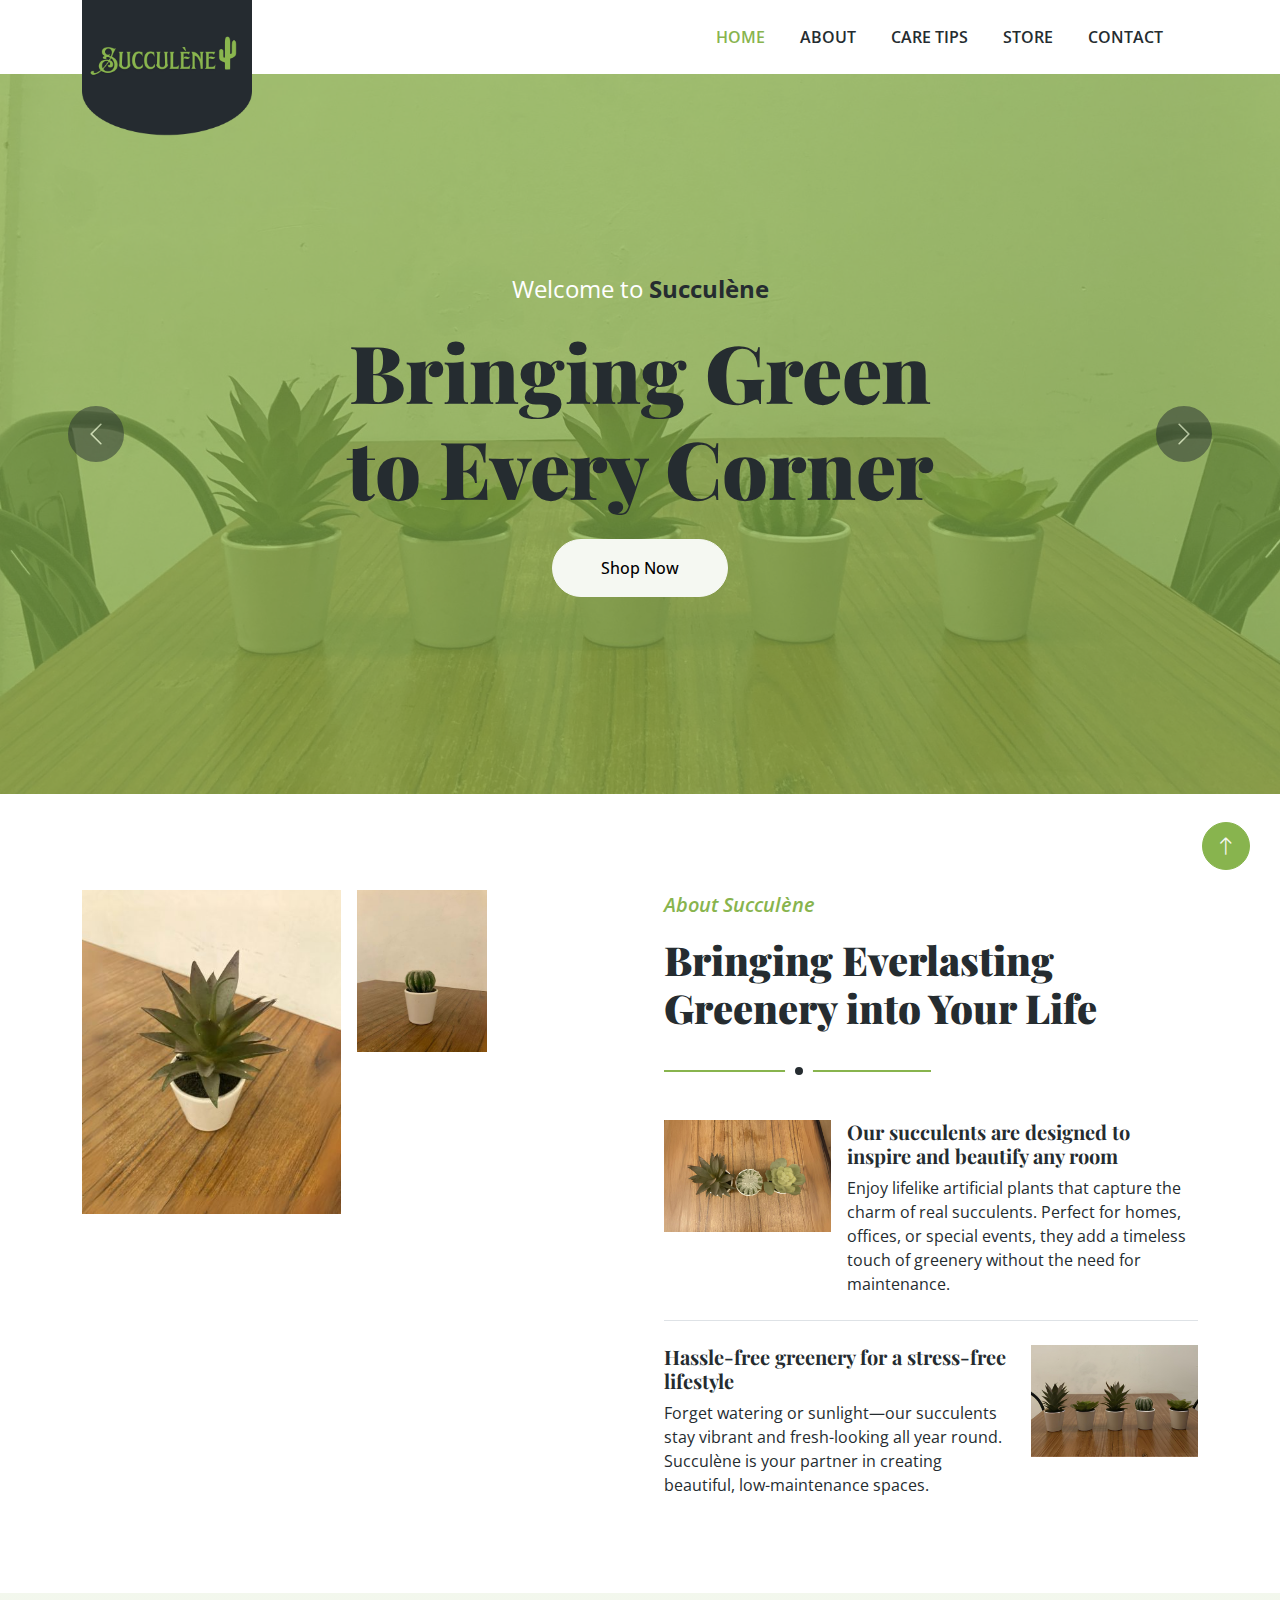
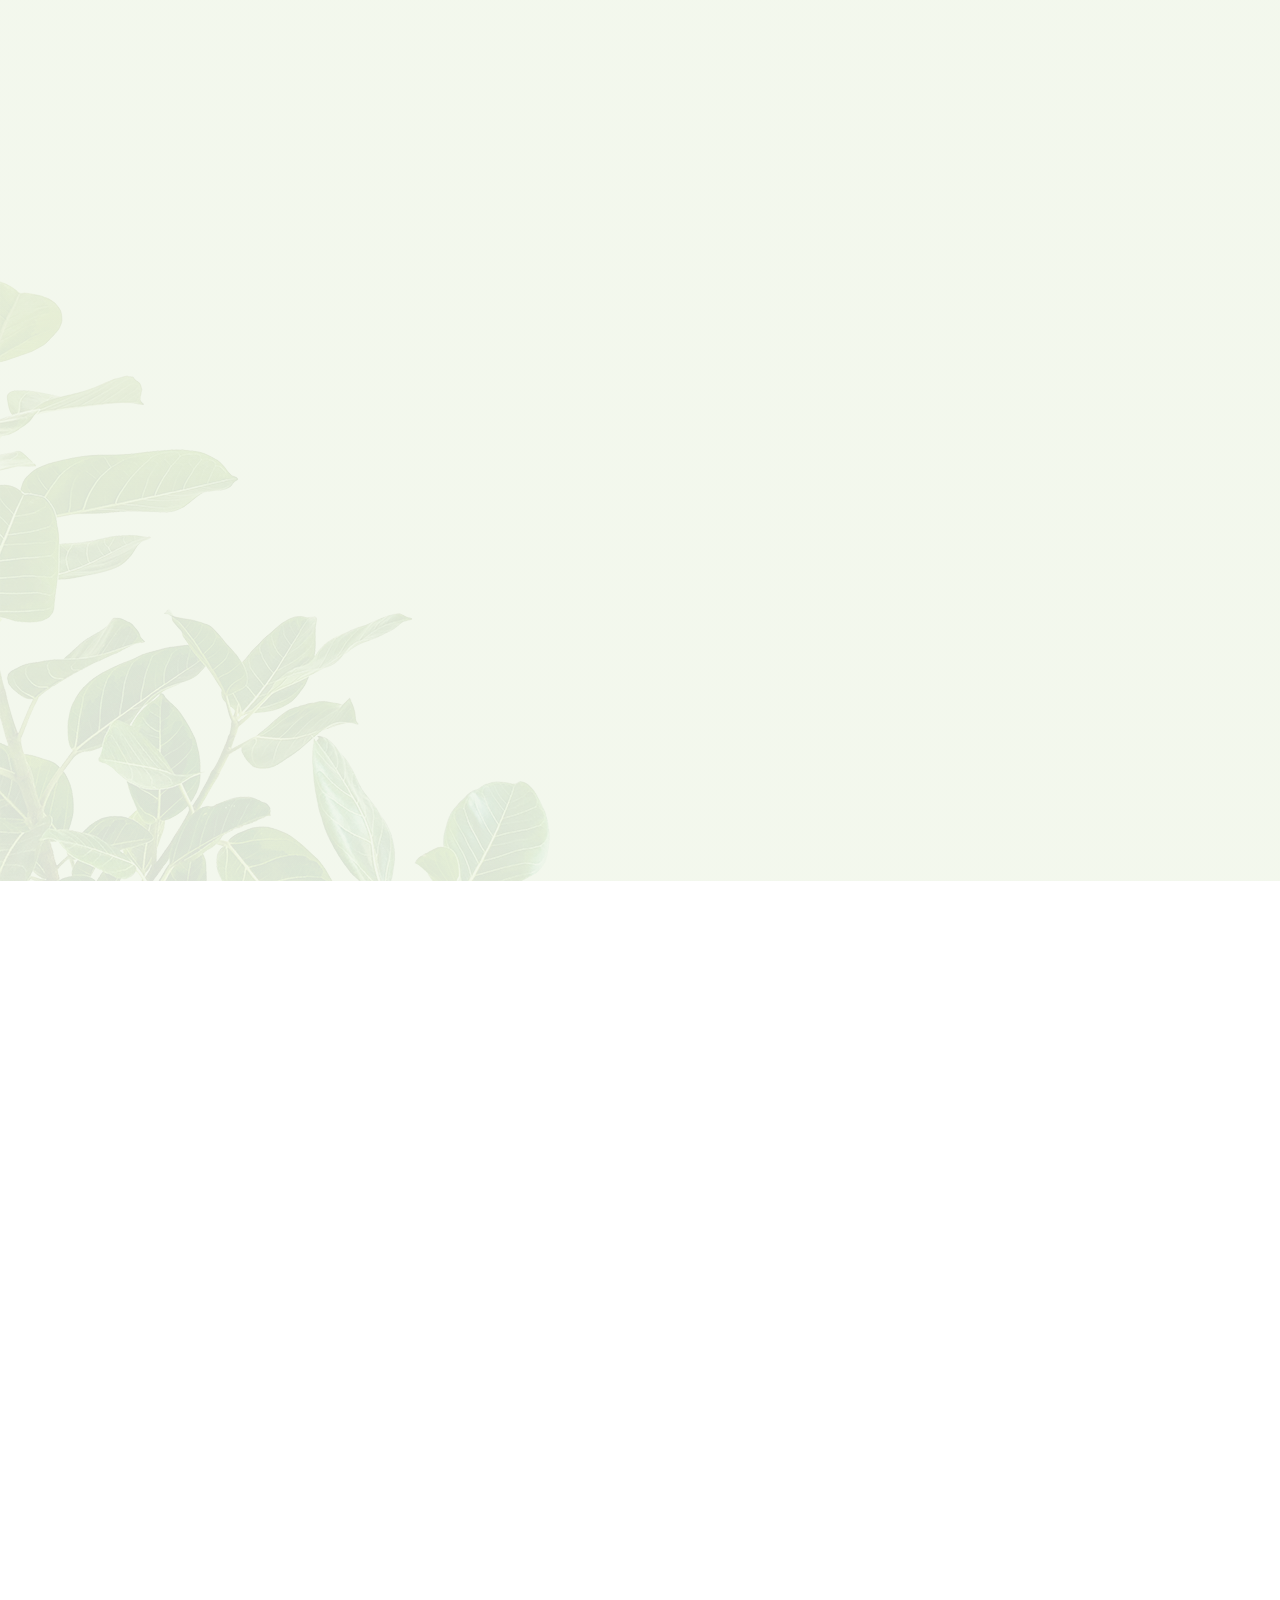
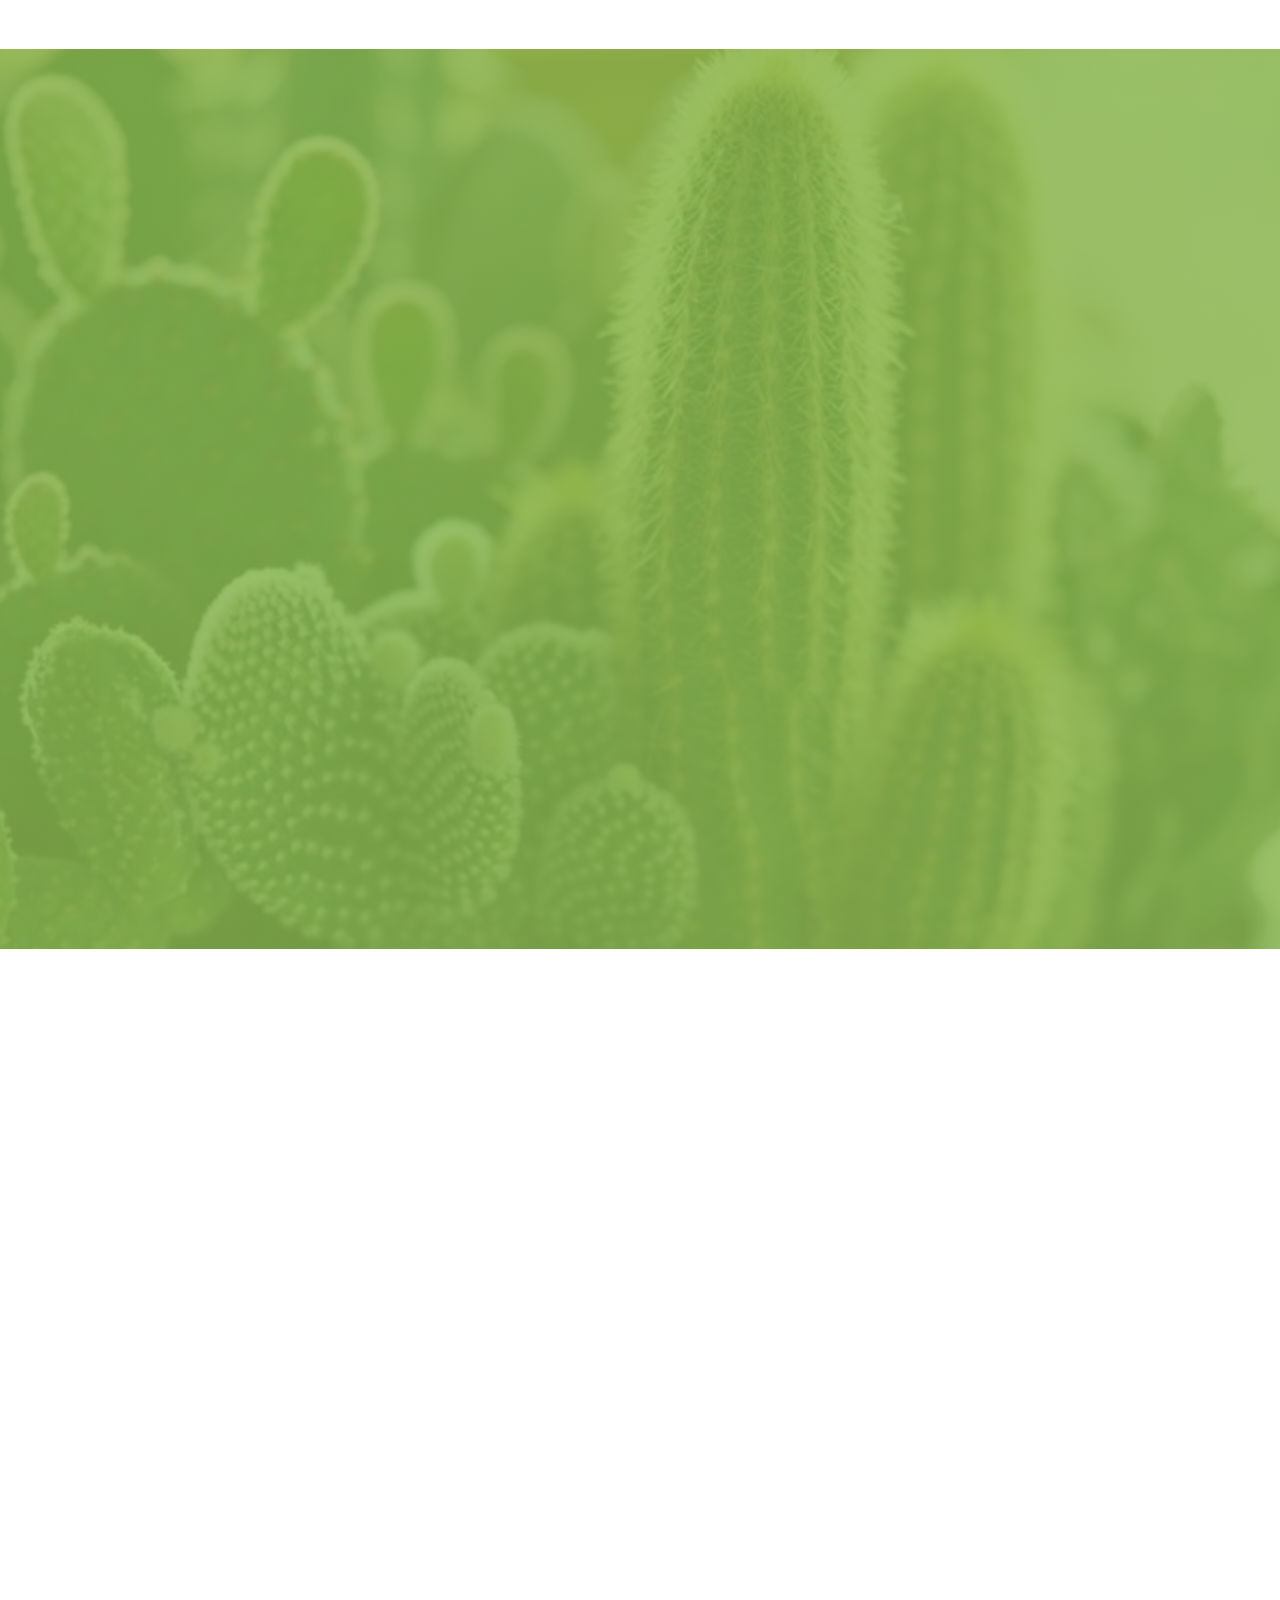
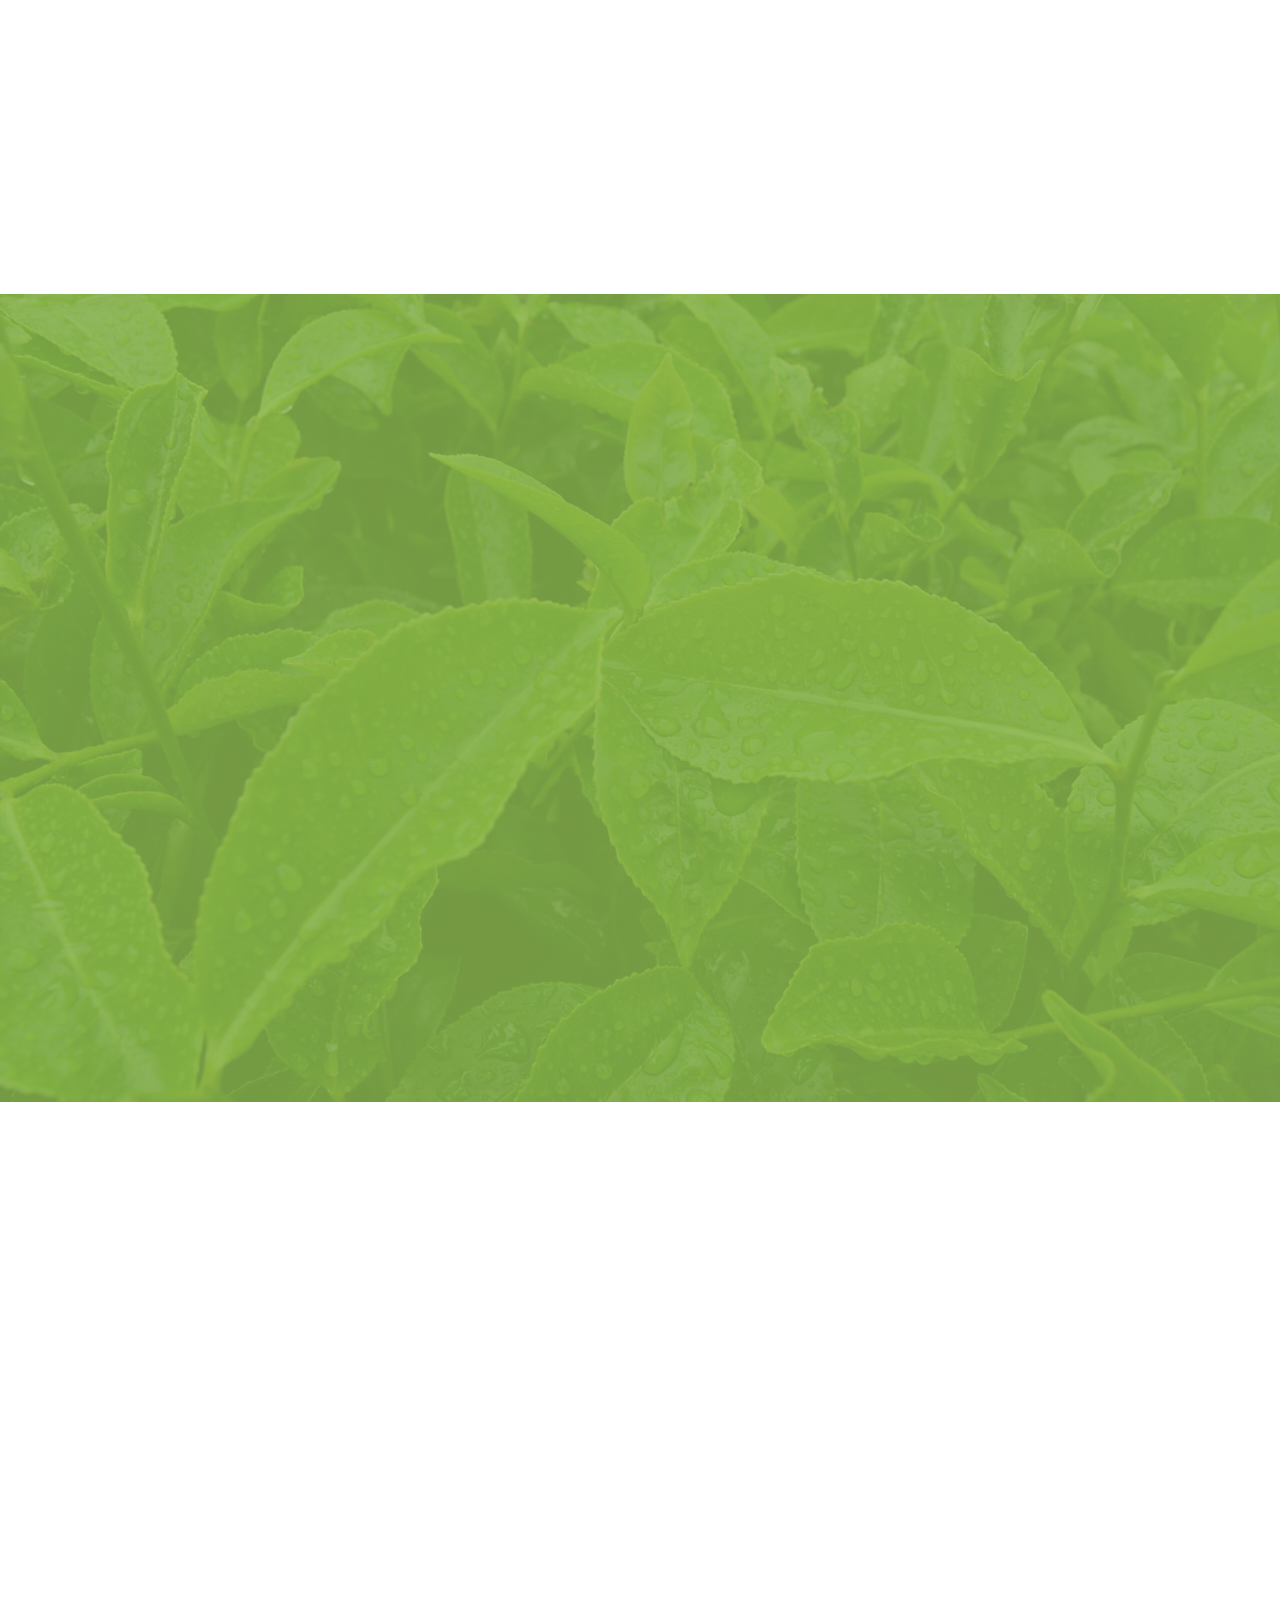
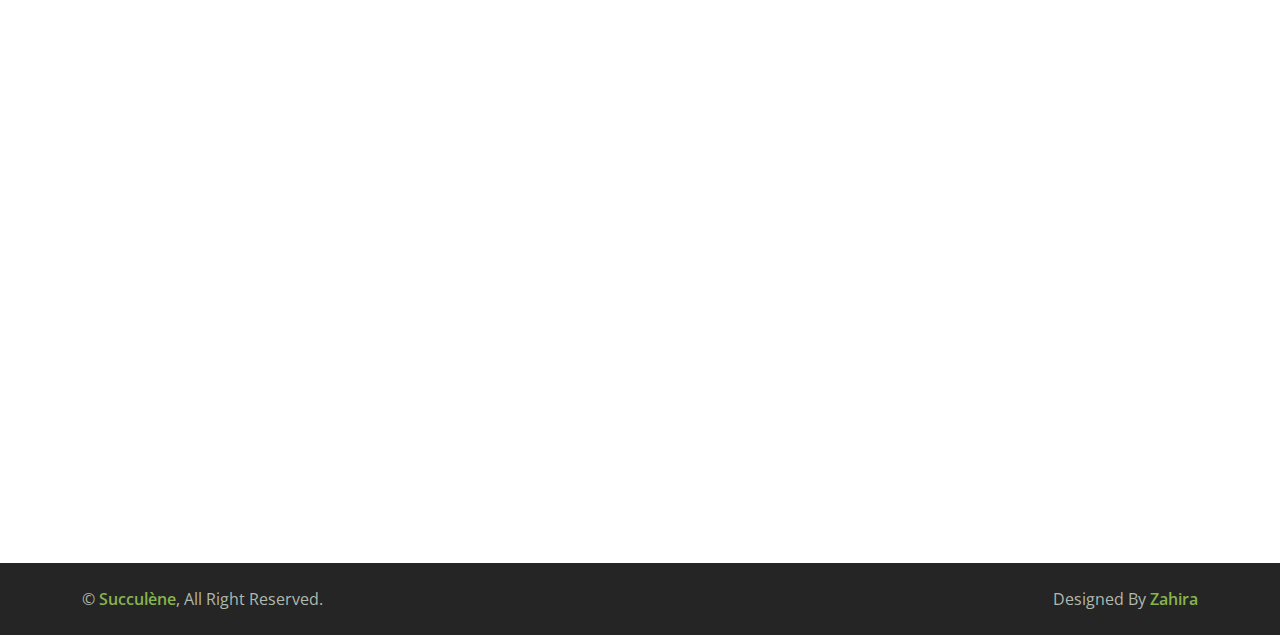
==== commit 55a4ab85: "perbarui" ====
--- a/index.html
+++ b/index.html
@@ -209,12 +209,12 @@
     <!-- Care Tips End -->
 
 
- <!-- Article Start -->
+  <!-- Article Start -->
 <div class="container-xxl py-5">
     <div class="container">
         <div class="row g-5">
             <div class="col-lg-5 wow fadeIn" data-wow-delay="0.1s">
-                <img class="img-fluid" src="img/history.jpg" alt="History>
+                <img class="img-fluid" src="img/history.jpg" alt="">
             </div>
             <div class="col-lg-6 wow fadeIn" data-wow-delay="0.5s">
                 <div class="section-title">
@@ -228,8 +228,7 @@
         </div>
     </div>
 </div>
-
-    <!-- Article End -->
+   <!-- Article End -->
 
 
     <!-- Video Start -->
